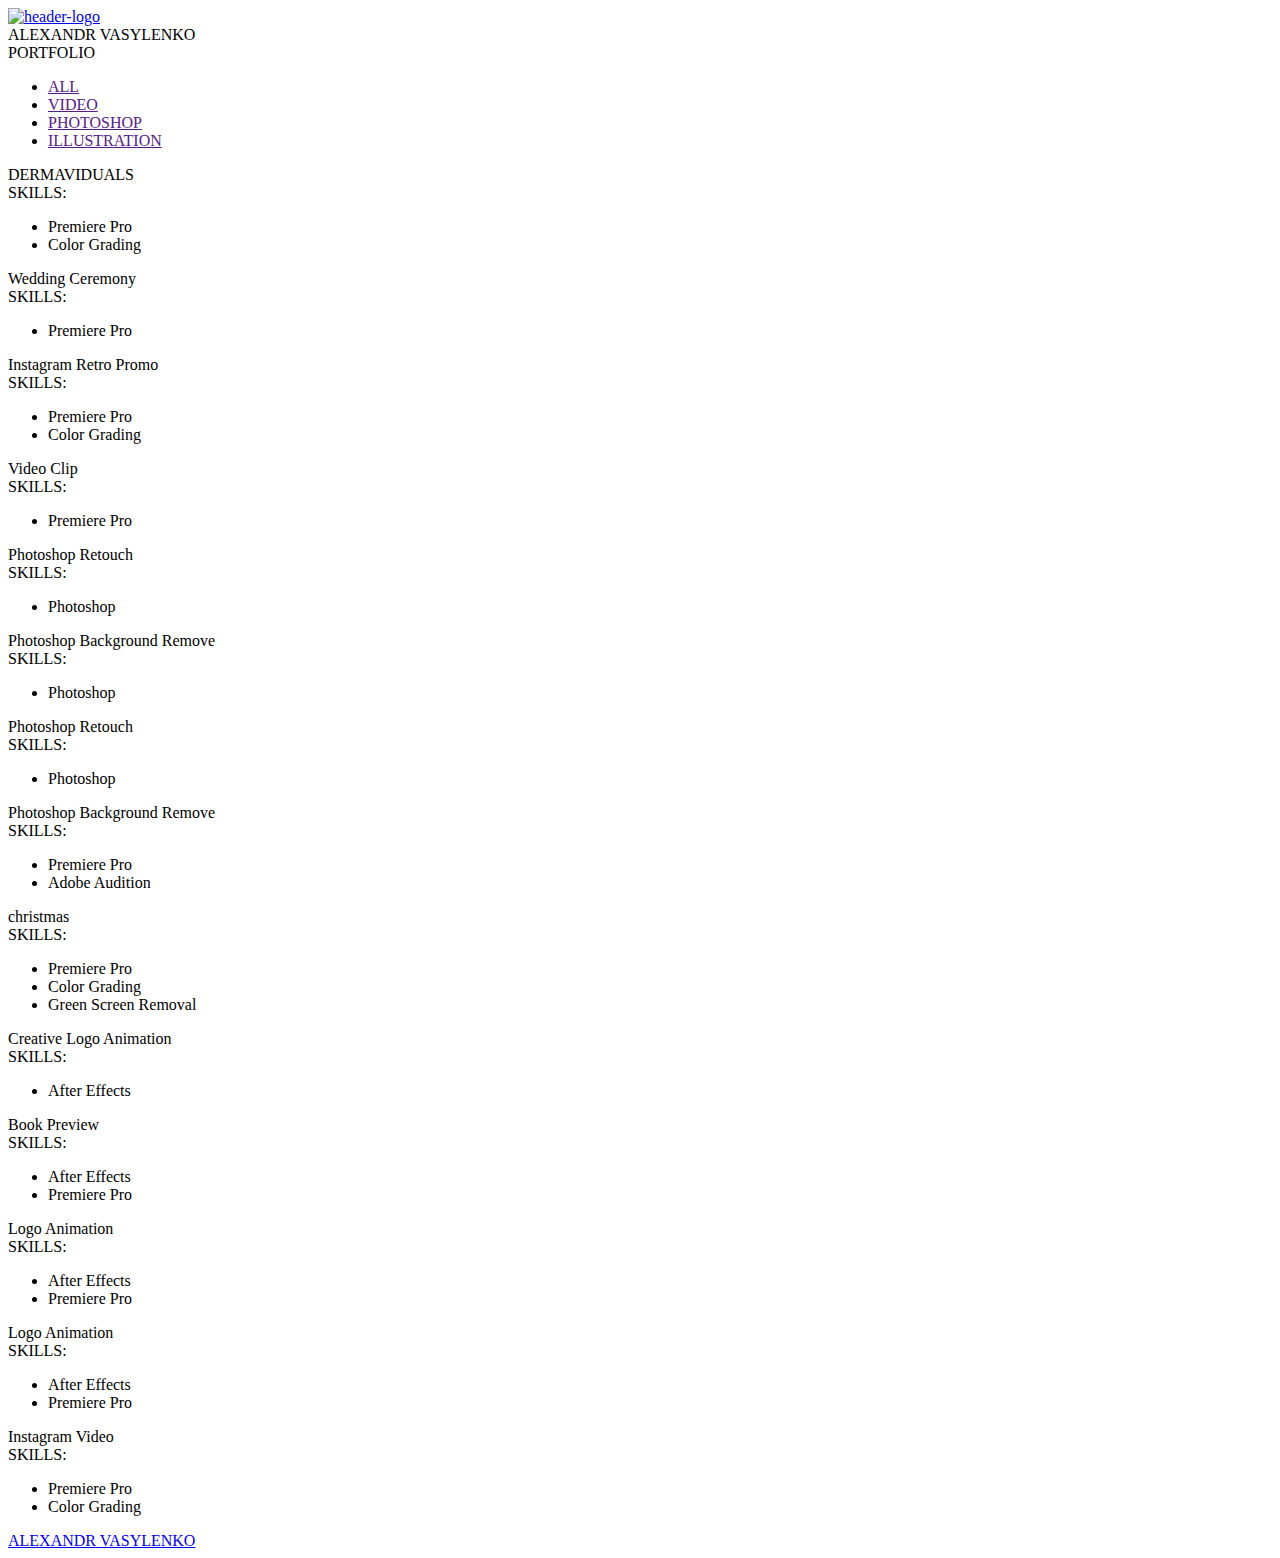
==== portfolio.html @ a07723d3 "Finish portfolio" ====
<!doctype html>
<html lang="en">
<head>
  <meta charset="UTF-8">
  <meta name="viewport"
    content="width=device-width, user-scalable=no, initial-scale=1.0, maximum-scale=1.0, minimum-scale=1.0">
  <meta http-equiv="X-UA-Compatible" content="ie=edge">

  <link rel="shortcut icon" href="/portfolio/favicon.ico" type="image/x-icon">
  <!-- Fonts -->
  <link rel="preconnect" href="https://fonts.googleapis.com">
  <!-- <link rel="preconnect" href="https://fonts.gstatic.com" crossorigin> -->
  <link href="https://fonts.googleapis.com/css2?family=Raleway:wght@200;400;600;700&display=swap" rel="stylesheet">
  <!--  -->

  <!-- Font Awesome -->
  <link rel="stylesheet" href="https://use.fontawesome.com/releases/v5.15.4/css/all.css" integrity="sha384-DyZ88mC6Up2uqS4h/KRgHuoeGwBcD4Ng9SiP4dIRy0EXTlnuz47vAwmeGwVChigm" crossorigin="anonymous">
  <!--  -->

  <!-- CSS -->
  <!-- <link rel="stylesheet" href="assets/css/bootstrap.min.css"> -->
  <!--  -->

  <!-- Styles -->
  <link rel="stylesheet" href="/portfolio/assets/css/style.css" type="text/css">
  <link rel="stylesheet" href="/portfolio/styles/style.min.css" type="text/css">
  <!--  -->

  <!-- Script -->
  <script type="text/javascript" src="/portfolio/assets/js/jquery-3.6.0.min.js"></script>
  <script type="text/javascript" src="/portfolio/assets/js/lightzoom.js"></script>
  <script type="text/javascript">jQuery('.lightzoom').lightzoom({speed: 400, viewTitle: true});</script>
  <script type="text/javascript" src="/portfolio/assets/js/functions.js" async></script>
  <!--  -->
  <link rel="shortcut icon" href="/portfolio/favicon.ico" type="image/x-icon">
  <title>Alex Vasylenko | Portfolio</title>
</head>
<body id="portfoliopage">
  <header id="home" class="header">
    <div id="overlay"></div>

    <div class="video-background">
      <div class="video-foreground" style="position: fixed;">
        <iframe id="yt_player_iframe" src="https://www.youtube.com/embed/ugQuUigKSwg?start=5&end=60&controls=0&showinfo=0&rel=0&autoplay=1&loop=1&mute=1&playlist=ugQuUigKSwg&modestbranding=1" title="YouTube video player" frameborder="0" scrolling="no" allow="accelerometer; autoplay; clipboard-write; encrypted-media; gyroscope; picture-in-picture" allowfullscreen></iframe>
        <!-- <iframe src="https://www.youtube.com/watch?v=ugQuUigKSwg" title="YouTube video player" frameborder="0" allow="accelerometer; autoplay; clipboard-write; encrypted-media; gyroscope; picture-in-picture" allowfullscreen></iframe> -->
      </div>
    </div>

    <div class="header__content">
      <div class="container">
        <div class="header__content-inner">
          <a class="logo-link" href="/"><img class="logo" src="/portfolio/assets/images/logo-white.png" alt="header-logo"></a>
          <div class="title">
            <span>ALEXANDR VASYLENKO</span>
          </div>
          <div class="sub-title">PORTFOLIO</div>
        </div>
      </div>
    </div>
  </header>
  
  <div id="content">
    <section id="portfolio" class="portfolio">
      <!-- <div class="container"> -->
        <div class="menu">
          <ul class="menu__list">
            <li class="menu__list-item pad">
              <a href="" class="menu__link menu__link--active"><span>ALL</span></a>
            </li>
            <li class="menu__list-item pad">
              <a href="" class="menu__link">VIDEO</a>
            </li>
            <li class="menu__list-item pad">
              <a href="" class="menu__link">PHOTOSHOP</a>
            </li>
            <li class="menu__list-item pad">
              <a href="" class="menu__link">ILLUSTRATION</a>
            </li>
          </ul>
        </div>
      
        <div class="portfolio__items">
          <div class="row">
            <div class="col-4 portfolio__item">
              <div class="overlay">
                <div class="overlay__icons">
                  <a class="overlay__icons-link" href="https://youtu.be/ZMEm9ED51pM" target="_blank"><i class="fas fa-link"></i></a>
                  <a class="overlay__icons-link lightzoom" href="/portfolio/assets/images/portfolio/screenshots/dermaviduals.png"><i class="fas fa-expand"></i></a>
                </div>
                <div class="overlay__text">
                  <div class="overlay__title">DERMAVIDUALS</div>
                  <div class="overlay__skill">
                    <div class="overlay__skill-title">SKILLS:</div>
                    <div class="overlay__skill-lists">
                      <ul class="overlay__skill-list">
                        <li class="overlay__skill-item">Premiere Pro</li>
                        <li class="overlay__skill-item">Color Grading</li>
                       </ul>
                    </div>
                  </div>
                </div>
              </div>
              <div class="portfolio__item-img portfolio__item-1"></div>
              <div class="portfolio__item-title"></div>
              <div class="portfolio__item-desc"></div>
            </div>
            <div class="col-4 portfolio__item">
              <div class="overlay">
                <div class="overlay__icons">
                  <a class="overlay__icons-link" href="https://youtu.be/15vxEZLTHuY" target="_blank"><i class="fas fa-link"></i></a>
                  <a class="overlay__icons-link lightzoom" href="/portfolio/assets/images/portfolio/screenshots/wedding-ceremony.png"><i class="fas fa-expand"></i></a>
                </div>
                <div class="overlay__text">
                  <div class="overlay__title">Wedding Ceremony</div>
                  <div class="overlay__skill">
                    <div class="overlay__skill-title">SKILLS:</div>
                    <div class="overlay__skill-lists">
                      <ul class="overlay__skill-list">
                        <li class="overlay__skill-item">Premiere Pro</li>
                      </ul>
                    </div>
                  </div>
                </div>
              </div>
              <div class="portfolio__item-img portfolio__item-2"></div>
              <div class="portfolio__item-title"></div>
              <div class="portfolio__item-desc"></div>
            </div>
            <div class="col-4 portfolio__item">
              <div class="overlay">
                <div class="overlay__icons">
                  <a class="overlay__icons-link" href="https://youtube.com/shorts/yMUczRINJYo?feature=share" target="_blank"><i class="fas fa-link"></i></a>
                  <a class="overlay__icons-link lightzoom" href="/portfolio/assets/images/portfolio/screenshots/inst_retro_promo.png"><i class="fas fa-expand"></i></a>
                </div>
                <div class="overlay__text">
                  <div class="overlay__title">Instagram Retro Promo</div>
                  <div class="overlay__skill">
                    <div class="overlay__skill-title">SKILLS:</div>
                    <div class="overlay__skill-lists">
                      <ul class="overlay__skill-list">
                        <li class="overlay__skill-item">Premiere Pro</li>
                        <li class="overlay__skill-item">Color Grading</li>
                       </ul>
                    </div>
                  </div>
                </div>
              </div>
              <div class="portfolio__item-img portfolio__item-3"></div>
              <div class="portfolio__item-title"></div>
              <div class="portfolio__item-desc"></div>
            </div>
          </div>
          <div class="row">
            <div class="col-4 portfolio__item">
              <div class="overlay">
                <div class="overlay__icons">
                  <a class="overlay__icons-link" href="https://youtu.be/8874lwxf_Is" target="_blank"><i class="fas fa-link"></i></a>
                  <a class="overlay__icons-link lightzoom" href="/portfolio/assets/images/portfolio/screenshots/video-clip-1.png"><i class="fas fa-expand"></i></a>
                </div>
                <div class="overlay__text">
                  <div class="overlay__title">Video Clip</div>
                  <div class="overlay__skill">
                    <div class="overlay__skill-title">SKILLS:</div>
                    <div class="overlay__skill-lists">
                      <ul class="overlay__skill-list">
                        <li class="overlay__skill-item">Premiere Pro</li>
                      </ul>
                    </div>
                  </div>
                </div>
              </div>
              <div class="portfolio__item-img portfolio__item-4"></div>
              <div class="portfolio__item-title"></div>
              <div class="portfolio__item-desc"></div>
            </div>
            <div class="col-4 portfolio__item">
              <div class="overlay">
                <div class="overlay__icons">
                  <a class="overlay__icons-link lightzoom" href="/portfolio/assets/images/portfolio/photos/ps-retouch-1.png"><i class="fas fa-expand"></i></a>
                </div>
                <div class="overlay__text">
                  <div class="overlay__title">Photoshop Retouch</div>
                  <div class="overlay__skill">
                    <div class="overlay__skill-title">SKILLS:</div>
                    <div class="overlay__skill-lists">
                      <ul class="overlay__skill-list">
                        <li class="overlay__skill-item photoshop">Photoshop</li>
                      </ul>
                    </div>
                  </div>
                </div>
              </div>
              <div class="portfolio__item-img portfolio__item-5"></div>
              <div class="portfolio__item-title"></div>
              <div class="portfolio__item-desc"></div>
            </div>
            <div class="col-4 portfolio__item">
              <div class="overlay">
                <div class="overlay__icons">
                  <a class="overlay__icons-link lightzoom" href="/portfolio/assets/images/portfolio/photos/ps-bg-remove-white.png"><i class="fas fa-expand"></i></a>
                </div>
                <div class="overlay__text">
                  <div class="overlay__title">Photoshop Background Remove</div>
                  <div class="overlay__skill">
                    <div class="overlay__skill-title">SKILLS:</div>
                    <div class="overlay__skill-lists">
                      <ul class="overlay__skill-list">
                        <li class="overlay__skill-item">Photoshop</li>
                      </ul>
                    </div>
                  </div>
                </div>
              </div>
              <div class="portfolio__item-img portfolio__item-6"></div>
              <div class="portfolio__item-title"></div>
              <div class="portfolio__item-desc"></div>
            </div>
            <div class="col-4 portfolio__item">
              <div class="overlay">
                <div class="overlay__icons">
                  <a class="overlay__icons-link lightzoom" href="/portfolio/assets/images/portfolio/photos/ps-retouch-2.png"><i class="fas fa-expand"></i></a>
                </div>
                <div class="overlay__text">
                  <div class="overlay__title">Photoshop Retouch</div>
                  <div class="overlay__skill">
                    <div class="overlay__skill-title">SKILLS:</div>
                    <div class="overlay__skill-lists">
                      <ul class="overlay__skill-list">
                        <li class="overlay__skill-item">Photoshop</li>
                      </ul>
                    </div>
                  </div>
                </div>
              </div>
              <div class="portfolio__item-img portfolio__item-7"></div>
              <div class="portfolio__item-title"></div>
              <div class="portfolio__item-desc"></div>
            </div>
            <div class="col-4 portfolio__item">
              <div class="overlay">
                <div class="overlay__icons">
                  <a class="overlay__icons-link" href="https://youtu.be/3uTbpJ82upU" target="_blank"><i class="fas fa-link"></i></a>
                  <a class="overlay__icons-link lightzoom" href="/portfolio/assets/images/portfolio/screenshots/test_explainer_video_voiceover.png"><i class="fas fa-expand"></i></a>
                </div>
                <div class="overlay__text">
                  <div class="overlay__title">Photoshop Background Remove</div>
                  <div class="overlay__skill">
                    <div class="overlay__skill-title">SKILLS:</div>
                    <div class="overlay__skill-lists">
                      <ul class="overlay__skill-list">
                        <li class="overlay__skill-item">Premiere Pro</li>
                        <li class="overlay__skill-item">Adobe Audition</li>
                      </ul>
                    </div>
                  </div>
                </div>
              </div>
              <div class="portfolio__item-img portfolio__item-8"></div>
              <div class="portfolio__item-title"></div>
              <div class="portfolio__item-desc"></div>
            </div>
            <div class="col-4 portfolio__item">
              <div class="overlay">
                <div class="overlay__icons">
                  <a class="overlay__icons-link" href="https://youtu.be/Sd26-TMJctI" target="_blank"><i class="fas fa-link"></i></a>
                  <a class="overlay__icons-link lightzoom" href="/portfolio/assets/images/portfolio/screenshots/christmas.png"><i class="fas fa-expand"></i></a>
                </div>
                <div class="overlay__text">
                  <div class="overlay__title">christmas</div>
                  <div class="overlay__skill">
                    <div class="overlay__skill-title">SKILLS:</div>
                    <div class="overlay__skill-lists">
                      <ul class="overlay__skill-list">
                        <li class="overlay__skill-item">Premiere Pro</li>
                        <li class="overlay__skill-item">Color Grading</li>
                        <li class="overlay__skill-item">Green Screen Removal</li>
                      </ul>
                    </div>
                  </div>
                </div>
              </div>
              <div class="portfolio__item-img portfolio__item-9"></div>
              <div class="portfolio__item-title"></div>
              <div class="portfolio__item-desc"></div>
            </div>
            <div class="col-4 portfolio__item">
              <div class="overlay">
                <div class="overlay__icons">
                  <a class="overlay__icons-link" href="https://youtu.be/XbrwrWvuV_o" target="_blank"><i class="fas fa-link"></i></a>
                  <a class="overlay__icons-link lightzoom" href="/portfolio/assets/images/portfolio/screenshots/creative_logo_animation.png"><i class="fas fa-expand"></i></a>
                </div>
                <div class="overlay__text">
                  <div class="overlay__title">Creative Logo Animation</div>
                  <div class="overlay__skill">
                    <div class="overlay__skill-title">SKILLS:</div>
                    <div class="overlay__skill-lists">
                      <ul class="overlay__skill-list">
                        <li class="overlay__skill-item">After Effects</li>
                      </ul>
                    </div>
                  </div>
                </div>
              </div>
              <div class="portfolio__item-img portfolio__item-10"></div>
              <div class="portfolio__item-title"></div>
              <div class="portfolio__item-desc"></div>
            </div>
            <div class="col-4 portfolio__item">
              <div class="overlay">
                <div class="overlay__icons">
                  <a class="overlay__icons-link" href="https://youtu.be/kZzDmT96uek" target="_blank"><i class="fas fa-link"></i></a>
                  <a class="overlay__icons-link lightzoom" href="/portfolio/assets/images/portfolio/screenshots/book_preview.png"><i class="fas fa-expand"></i></a>
                </div>
                <div class="overlay__text">
                  <div class="overlay__title">Book Preview</div>
                  <div class="overlay__skill">
                    <div class="overlay__skill-title">SKILLS:</div>
                    <div class="overlay__skill-lists">
                      <ul class="overlay__skill-list">
                        <li class="overlay__skill-item">After Effects</li>
                        <li class="overlay__skill-item">Premiere Pro</li>
                      </ul>
                    </div>
                  </div>
                </div>
              </div>
              <div class="portfolio__item-img portfolio__item-11"></div>
              <div class="portfolio__item-title"></div>
              <div class="portfolio__item-desc"></div>
            </div>
            <div class="col-4 portfolio__item">
              <div class="overlay">
                <div class="overlay__icons">
                  <a class="overlay__icons-link" href="https://youtu.be/Z5bqvYmvt1o" target="_blank"><i class="fas fa-link"></i></a>
                  <a class="overlay__icons-link lightzoom" href="/portfolio/assets/images/portfolio/screenshots/yetta-1.png"><i class="fas fa-expand"></i></a>
                </div>
                <div class="overlay__text">
                  <div class="overlay__title">Logo Animation</div>
                  <div class="overlay__skill">
                    <div class="overlay__skill-title">SKILLS:</div>
                    <div class="overlay__skill-lists">
                      <ul class="overlay__skill-list">
                        <li class="overlay__skill-item">After Effects</li>
                        <li class="overlay__skill-item">Premiere Pro</li>
                      </ul>
                    </div>
                  </div>
                </div>
              </div>
              <div class="portfolio__item-img portfolio__item-12"></div>
              <div class="portfolio__item-title"></div>
              <div class="portfolio__item-desc"></div>
            </div>
            <div class="col-4 portfolio__item">
              <div class="overlay">
                <div class="overlay__icons">
                  <a class="overlay__icons-link" href="https://youtu.be/z5TS0UQO3TE" target="_blank"><i class="fas fa-link"></i></a>
                  <a class="overlay__icons-link lightzoom" href="/portfolio/assets/images/portfolio/screenshots/yetta-2.png"><i class="fas fa-expand"></i></a>
                </div>
                <div class="overlay__text">
                  <div class="overlay__title">Logo Animation</div>
                  <div class="overlay__skill">
                    <div class="overlay__skill-title">SKILLS:</div>
                    <div class="overlay__skill-lists">
                      <ul class="overlay__skill-list">
                        <li class="overlay__skill-item">After Effects</li>
                        <li class="overlay__skill-item">Premiere Pro</li>
                      </ul>
                    </div>
                  </div>
                </div>
              </div>
              <div class="portfolio__item-img portfolio__item-13"></div>
              <div class="portfolio__item-title"></div>
              <div class="portfolio__item-desc"></div>
            </div>
            <div class="col-4 portfolio__item">
              <div class="overlay">
                <div class="overlay__icons">
                  <a class="overlay__icons-link" href="https://youtu.be/eT5Ee8ed9jI" target="_blank"><i class="fas fa-link"></i></a>
                  <a class="overlay__icons-link lightzoom" href="/portfolio/assets/images/portfolio/screenshots/instagram_video_1.png"><i class="fas fa-expand"></i></a>
                </div>
                <div class="overlay__text">
                  <div class="overlay__title">Instagram Video</div>
                  <div class="overlay__skill">
                    <div class="overlay__skill-title">SKILLS:</div>
                    <div class="overlay__skill-lists">
                      <ul class="overlay__skill-list">
                        <li class="overlay__skill-item">Premiere Pro</li>
                        <li class="overlay__skill-item">Color Grading</li>
                      </ul>
                    </div>
                  </div>
                </div>
              </div>
              <div class="portfolio__item-img portfolio__item-14"></div>
              <div class="portfolio__item-title"></div>
              <div class="portfolio__item-desc"></div>
            </div>
          </div>
        </div>
      </div>
    </section>
  </div>
  
  <!-- <div class="line"></div> -->

  <footer id="contact" class="footer">
    <div class="footer-section">
      <div class="container">
        <div class="footer-wrapper">
          <div class="footer__title"><a href="#home">ALEXANDR VASYLENKO</a></div>
          <div class="footer__socials">
            <a href="https://www.youtube.com/watch?v=kZzDmT96uek&list=PLQsCbaeYlivxe1vZ52b4h73RuVxspUTUY" class="icon" target="_blank"><i class="fab fa-youtube"></i></a>
            <a href="#" class="icon"><i class="fab fa-instagram"></i></a>
          </div>
        </div>
      </div>
    </div>
  </footer>

</body>
</html>
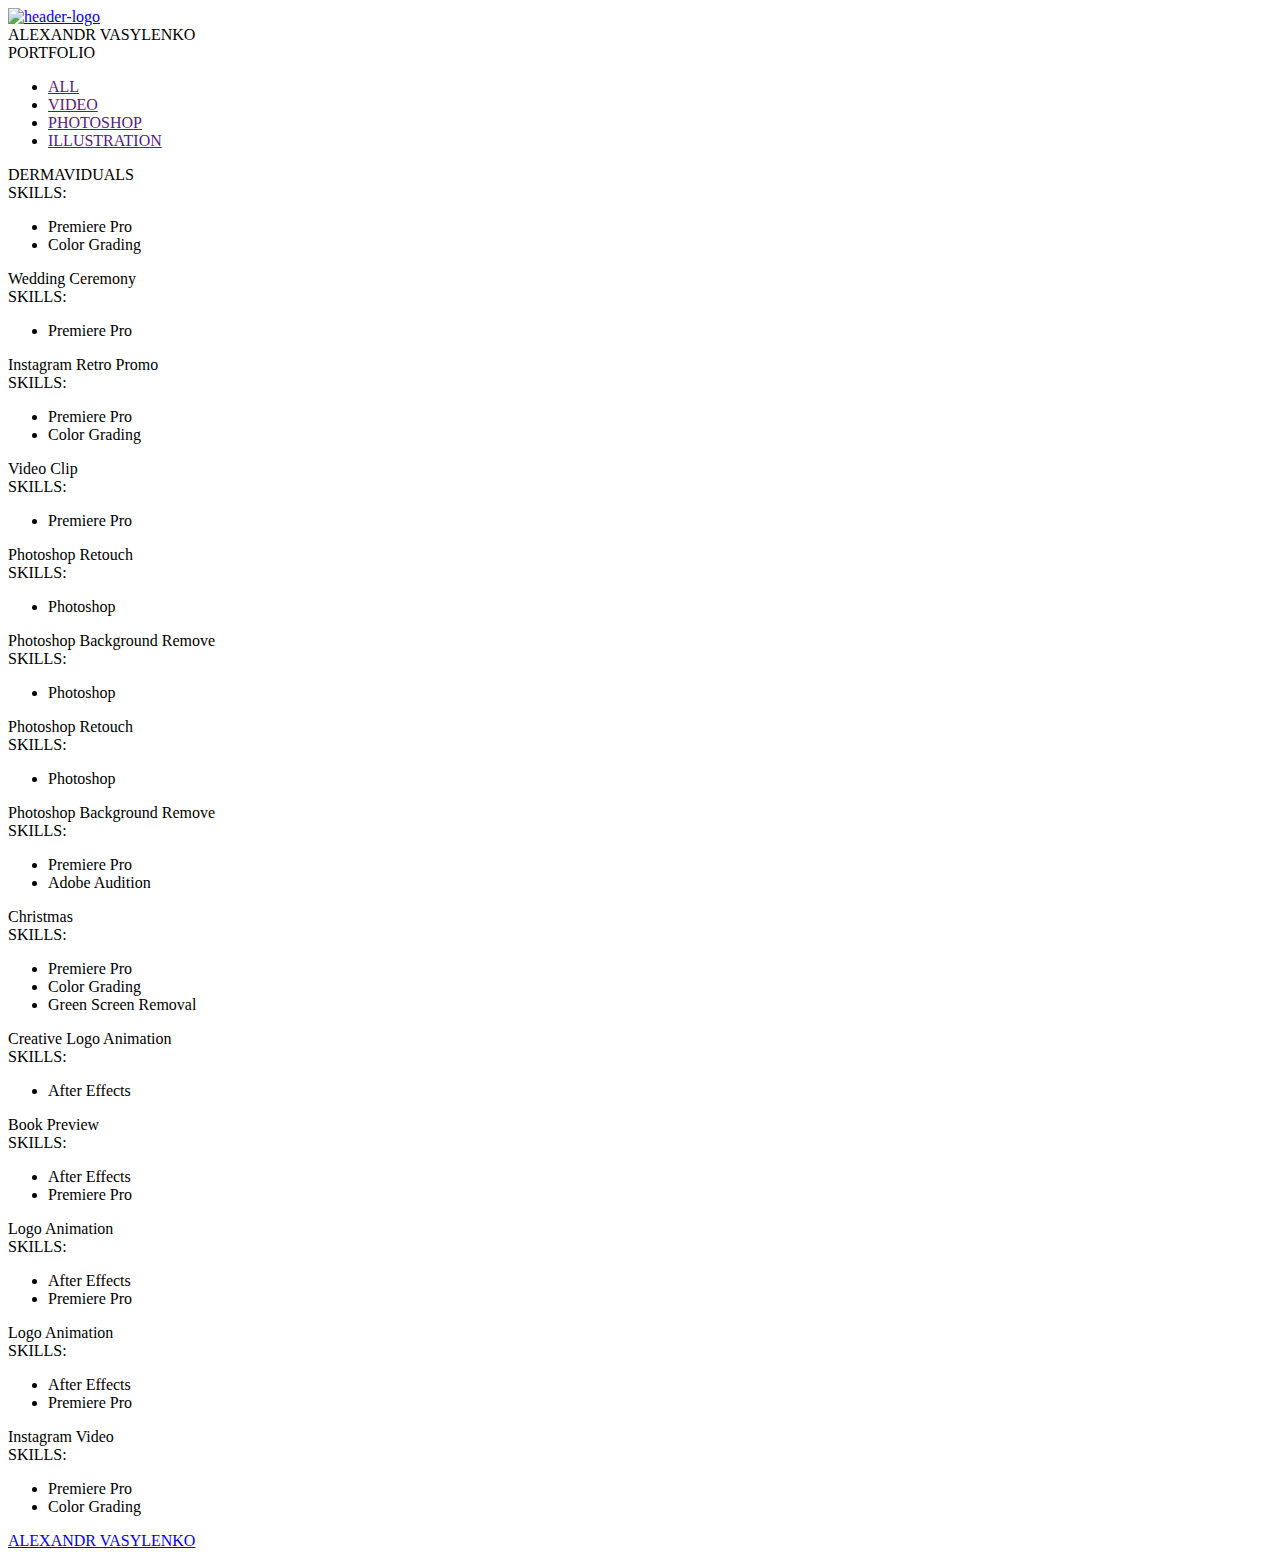
==== commit e68f6b28: "Styled mobile design" ====
--- a/portfolio.html
+++ b/portfolio.html
@@ -6,7 +6,7 @@
     content="width=device-width, user-scalable=no, initial-scale=1.0, maximum-scale=1.0, minimum-scale=1.0">
   <meta http-equiv="X-UA-Compatible" content="ie=edge">
 
-  <link rel="shortcut icon" href="/portfolio/favicon.ico" type="image/x-icon">
+  <link rel="shortcut icon" href="/favicon.ico" type="image/x-icon">
   <!-- Fonts -->
   <link rel="preconnect" href="https://fonts.googleapis.com">
   <!-- <link rel="preconnect" href="https://fonts.gstatic.com" crossorigin> -->
@@ -41,15 +41,18 @@
 
     <div class="video-background">
       <div class="video-foreground" style="position: fixed;">
-        <iframe id="yt_player_iframe" src="https://www.youtube.com/embed/ugQuUigKSwg?start=5&end=60&controls=0&showinfo=0&rel=0&autoplay=1&loop=1&mute=1&playlist=ugQuUigKSwg&modestbranding=1" title="YouTube video player" frameborder="0" scrolling="no" allow="accelerometer; autoplay; clipboard-write; encrypted-media; gyroscope; picture-in-picture" allowfullscreen></iframe>
-        <!-- <iframe src="https://www.youtube.com/watch?v=ugQuUigKSwg" title="YouTube video player" frameborder="0" allow="accelerometer; autoplay; clipboard-write; encrypted-media; gyroscope; picture-in-picture" allowfullscreen></iframe> -->
-      </div>
+        <!-- <iframe id="yt_player_iframe" src="https://www.youtube.com/embed/ugQuUigKSwg?start=5&end=60&controls=0&showinfo=0&rel=0&autoplay=1&loop=1&mute=1&playlist=ugQuUigKSwg&modestbranding=1" title="YouTube video player" frameborder="0" scrolling="no" allow="accelerometer; autoplay; clipboard-write; encrypted-media; gyroscope; picture-in-picture" allowfullscreen></iframe> -->
+        <video class="player" autoplay loop muted>
+          <source src="assets/videos/demo_reel.mp4" 
+            type="video/mp4"> 
+        </video>
+        </div>
     </div>
 
     <div class="header__content">
       <div class="container">
         <div class="header__content-inner">
-          <a class="logo-link" href="/"><img class="logo" src="/portfolio/assets/images/logo-white.png" alt="header-logo"></a>
+          <a class="logo-link" href="/portfolio"><img class="logo" src="/portfolio/assets/images/logo-white.png" alt="header-logo"></a>
           <div class="title">
             <span>ALEXANDR VASYLENKO</span>
           </div>
@@ -81,7 +84,7 @@
       
         <div class="portfolio__items">
           <div class="row">
-            <div class="col-4 portfolio__item">
+            <div class="col-sm-12 col-sm-6 col-md-6 col-lg-4 portfolio__item">
               <div class="overlay">
                 <div class="overlay__icons">
                   <a class="overlay__icons-link" href="https://youtu.be/ZMEm9ED51pM" target="_blank"><i class="fas fa-link"></i></a>
@@ -104,7 +107,7 @@
               <div class="portfolio__item-title"></div>
               <div class="portfolio__item-desc"></div>
             </div>
-            <div class="col-4 portfolio__item">
+            <div class="col-sm-12 col-sm-6 col-md-6 col-lg-4 portfolio__item">
               <div class="overlay">
                 <div class="overlay__icons">
                   <a class="overlay__icons-link" href="https://youtu.be/15vxEZLTHuY" target="_blank"><i class="fas fa-link"></i></a>
@@ -126,7 +129,7 @@
               <div class="portfolio__item-title"></div>
               <div class="portfolio__item-desc"></div>
             </div>
-            <div class="col-4 portfolio__item">
+            <div class="col-sm-12 col-sm-6 col-md-6 col-lg-4 portfolio__item">
               <div class="overlay">
                 <div class="overlay__icons">
                   <a class="overlay__icons-link" href="https://youtube.com/shorts/yMUczRINJYo?feature=share" target="_blank"><i class="fas fa-link"></i></a>
@@ -149,9 +152,7 @@
               <div class="portfolio__item-title"></div>
               <div class="portfolio__item-desc"></div>
             </div>
-          </div>
-          <div class="row">
-            <div class="col-4 portfolio__item">
+            <div class="col-sm-12 col-sm-6 col-md-6 col-lg-4 portfolio__item">
               <div class="overlay">
                 <div class="overlay__icons">
                   <a class="overlay__icons-link" href="https://youtu.be/8874lwxf_Is" target="_blank"><i class="fas fa-link"></i></a>
@@ -173,7 +174,7 @@
               <div class="portfolio__item-title"></div>
               <div class="portfolio__item-desc"></div>
             </div>
-            <div class="col-4 portfolio__item">
+            <div class="col-sm-12 col-sm-6 col-md-6 col-lg-4 portfolio__item">
               <div class="overlay">
                 <div class="overlay__icons">
                   <a class="overlay__icons-link lightzoom" href="/portfolio/assets/images/portfolio/photos/ps-retouch-1.png"><i class="fas fa-expand"></i></a>
@@ -194,7 +195,7 @@
               <div class="portfolio__item-title"></div>
               <div class="portfolio__item-desc"></div>
             </div>
-            <div class="col-4 portfolio__item">
+            <div class="col-sm-12 col-sm-6 col-md-6 col-lg-4 portfolio__item">
               <div class="overlay">
                 <div class="overlay__icons">
                   <a class="overlay__icons-link lightzoom" href="/portfolio/assets/images/portfolio/photos/ps-bg-remove-white.png"><i class="fas fa-expand"></i></a>
@@ -215,7 +216,7 @@
               <div class="portfolio__item-title"></div>
               <div class="portfolio__item-desc"></div>
             </div>
-            <div class="col-4 portfolio__item">
+            <div class="col-sm-12 col-sm-6 col-md-6 col-lg-4 portfolio__item">
               <div class="overlay">
                 <div class="overlay__icons">
                   <a class="overlay__icons-link lightzoom" href="/portfolio/assets/images/portfolio/photos/ps-retouch-2.png"><i class="fas fa-expand"></i></a>
@@ -236,7 +237,7 @@
               <div class="portfolio__item-title"></div>
               <div class="portfolio__item-desc"></div>
             </div>
-            <div class="col-4 portfolio__item">
+            <div class="col-sm-12 col-sm-6 col-md-6 col-lg-4 portfolio__item">
               <div class="overlay">
                 <div class="overlay__icons">
                   <a class="overlay__icons-link" href="https://youtu.be/3uTbpJ82upU" target="_blank"><i class="fas fa-link"></i></a>
@@ -259,14 +260,14 @@
               <div class="portfolio__item-title"></div>
               <div class="portfolio__item-desc"></div>
             </div>
-            <div class="col-4 portfolio__item">
+            <div class="col-sm-12 col-sm-6 col-md-6 col-lg-4 portfolio__item">
               <div class="overlay">
                 <div class="overlay__icons">
                   <a class="overlay__icons-link" href="https://youtu.be/Sd26-TMJctI" target="_blank"><i class="fas fa-link"></i></a>
                   <a class="overlay__icons-link lightzoom" href="/portfolio/assets/images/portfolio/screenshots/christmas.png"><i class="fas fa-expand"></i></a>
                 </div>
                 <div class="overlay__text">
-                  <div class="overlay__title">christmas</div>
+                  <div class="overlay__title">Christmas</div>
                   <div class="overlay__skill">
                     <div class="overlay__skill-title">SKILLS:</div>
                     <div class="overlay__skill-lists">
@@ -283,7 +284,7 @@
               <div class="portfolio__item-title"></div>
               <div class="portfolio__item-desc"></div>
             </div>
-            <div class="col-4 portfolio__item">
+            <div class="col-sm-12 col-sm-6 col-md-6 col-lg-4 portfolio__item">
               <div class="overlay">
                 <div class="overlay__icons">
                   <a class="overlay__icons-link" href="https://youtu.be/XbrwrWvuV_o" target="_blank"><i class="fas fa-link"></i></a>
@@ -305,7 +306,7 @@
               <div class="portfolio__item-title"></div>
               <div class="portfolio__item-desc"></div>
             </div>
-            <div class="col-4 portfolio__item">
+            <div class="col-sm-12 col-sm-6 col-md-6 col-lg-4 portfolio__item">
               <div class="overlay">
                 <div class="overlay__icons">
                   <a class="overlay__icons-link" href="https://youtu.be/kZzDmT96uek" target="_blank"><i class="fas fa-link"></i></a>
@@ -328,7 +329,7 @@
               <div class="portfolio__item-title"></div>
               <div class="portfolio__item-desc"></div>
             </div>
-            <div class="col-4 portfolio__item">
+            <div class="col-sm-12 col-sm-6 col-md-6 col-lg-4 portfolio__item">
               <div class="overlay">
                 <div class="overlay__icons">
                   <a class="overlay__icons-link" href="https://youtu.be/Z5bqvYmvt1o" target="_blank"><i class="fas fa-link"></i></a>
@@ -351,7 +352,7 @@
               <div class="portfolio__item-title"></div>
               <div class="portfolio__item-desc"></div>
             </div>
-            <div class="col-4 portfolio__item">
+            <div class="col-sm-12 col-sm-6 col-md-6 col-lg-4 portfolio__item">
               <div class="overlay">
                 <div class="overlay__icons">
                   <a class="overlay__icons-link" href="https://youtu.be/z5TS0UQO3TE" target="_blank"><i class="fas fa-link"></i></a>
@@ -374,7 +375,7 @@
               <div class="portfolio__item-title"></div>
               <div class="portfolio__item-desc"></div>
             </div>
-            <div class="col-4 portfolio__item">
+            <div class="col-sm-12 col-sm-6 col-md-6 col-lg-4 portfolio__item">
               <div class="overlay">
                 <div class="overlay__icons">
                   <a class="overlay__icons-link" href="https://youtu.be/eT5Ee8ed9jI" target="_blank"><i class="fas fa-link"></i></a>
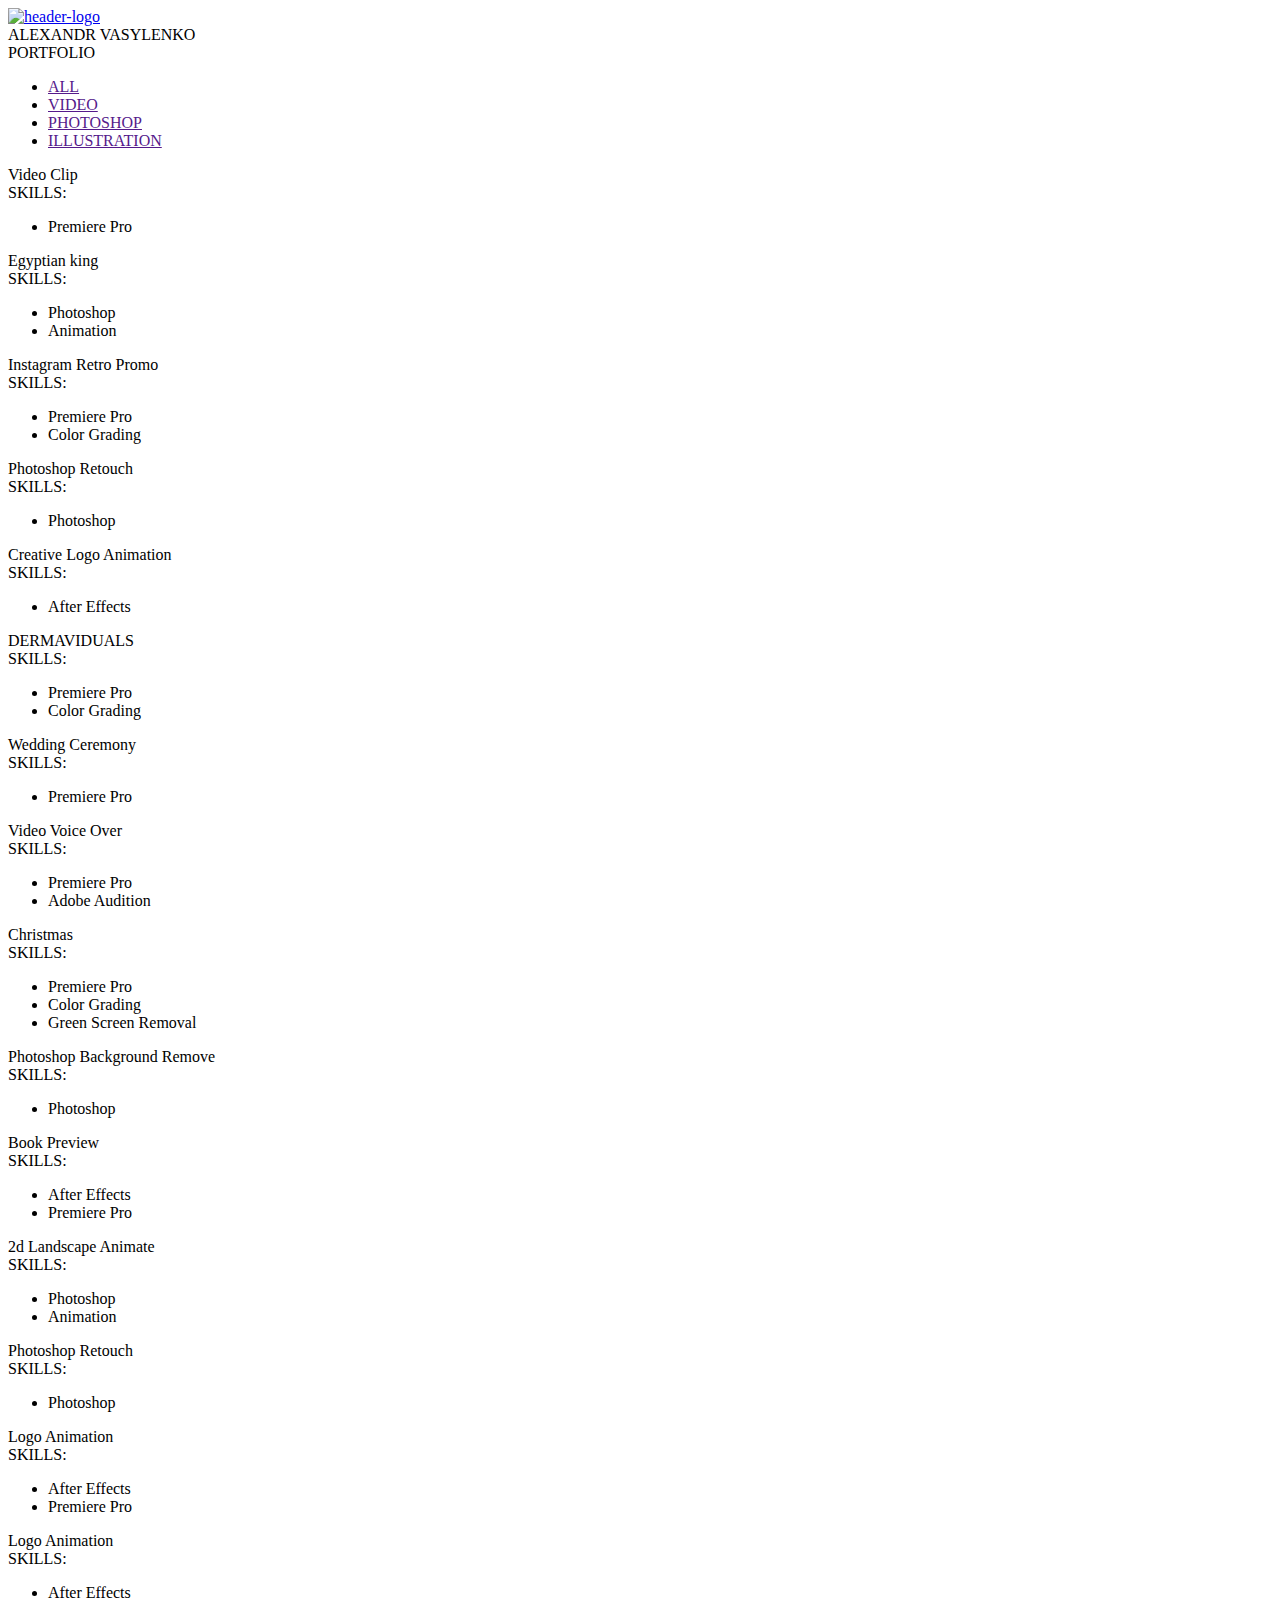
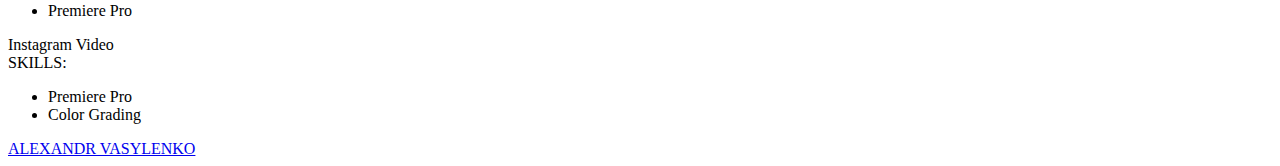
==== commit cf61a285: "Styled tab and tab-flip design; Remove menu item Contact and instagram icon; Add new portfolio items" ====
--- a/portfolio.html
+++ b/portfolio.html
@@ -6,7 +6,6 @@
     content="width=device-width, user-scalable=no, initial-scale=1.0, maximum-scale=1.0, minimum-scale=1.0">
   <meta http-equiv="X-UA-Compatible" content="ie=edge">
 
-  <link rel="shortcut icon" href="/favicon.ico" type="image/x-icon">
   <!-- Fonts -->
   <link rel="preconnect" href="https://fonts.googleapis.com">
   <!-- <link rel="preconnect" href="https://fonts.gstatic.com" crossorigin> -->
@@ -29,7 +28,6 @@
   <!-- Script -->
   <script type="text/javascript" src="/portfolio/assets/js/jquery-3.6.0.min.js"></script>
   <script type="text/javascript" src="/portfolio/assets/js/lightzoom.js"></script>
-  <script type="text/javascript">jQuery('.lightzoom').lightzoom({speed: 400, viewTitle: true});</script>
   <script type="text/javascript" src="/portfolio/assets/js/functions.js" async></script>
   <!--  -->
   <link rel="shortcut icon" href="/portfolio/favicon.ico" type="image/x-icon">
@@ -43,7 +41,7 @@
       <div class="video-foreground" style="position: fixed;">
         <!-- <iframe id="yt_player_iframe" src="https://www.youtube.com/embed/ugQuUigKSwg?start=5&end=60&controls=0&showinfo=0&rel=0&autoplay=1&loop=1&mute=1&playlist=ugQuUigKSwg&modestbranding=1" title="YouTube video player" frameborder="0" scrolling="no" allow="accelerometer; autoplay; clipboard-write; encrypted-media; gyroscope; picture-in-picture" allowfullscreen></iframe> -->
         <video class="player" autoplay loop muted>
-          <source src="assets/videos/demo_reel.mp4" 
+          <source src="assets/videos/demo_reel.webm" 
             type="video/mp4"> 
         </video>
         </div>
@@ -84,14 +82,59 @@
       
         <div class="portfolio__items">
           <div class="row">
-            <div class="col-sm-12 col-sm-6 col-md-6 col-lg-4 portfolio__item">
-              <div class="overlay">
-                <div class="overlay__icons">
-                  <a class="overlay__icons-link" href="https://youtu.be/ZMEm9ED51pM" target="_blank"><i class="fas fa-link"></i></a>
-                  <a class="overlay__icons-link lightzoom" href="/portfolio/assets/images/portfolio/screenshots/dermaviduals.png"><i class="fas fa-expand"></i></a>
-                </div>
-                <div class="overlay__text">
-                  <div class="overlay__title">DERMAVIDUALS</div>
+            <div class="col-xs-12 col-sm-6 col-md-4 col-lg-4 col-xl-3 col-xxl-2 portfolio__item">
+              <div class="overlay">
+                <div class="overlay__icons">
+                  <a class="overlay__icons-link" href="https://youtu.be/8874lwxf_Is" target="_blank"><i class="fas fa-link"></i></a>
+                  <a class="overlay__icons-link lightzoom" href="/portfolio/assets/images/portfolio/screenshots/video-clip-1.webp"><i class="fas fa-expand"></i></a>
+                </div>
+                <div class="overlay__text">
+                  <div class="overlay__title">Video Clip</div>
+                  <div class="overlay__skill">
+                    <div class="overlay__skill-title">SKILLS:</div>
+                    <div class="overlay__skill-lists">
+                      <ul class="overlay__skill-list">
+                        <li class="overlay__skill-item">Premiere Pro</li>
+                      </ul>
+                    </div>
+                  </div>
+                </div>
+              </div>
+              <div class="portfolio__item-img portfolio__item-1"></div>
+              <div class="portfolio__item-title"></div>
+              <div class="portfolio__item-desc"></div>
+            </div>
+            <div class="col-xs-12 col-sm-6 col-md-4 col-lg-4 col-xl-3 col-xxl-2 portfolio__item">
+              <div class="overlay">
+                <div class="overlay__icons">
+                  <!-- <a class="overlay__icons-link" href="https://youtu.be/15vxEZLTHuY" target="_blank"><i class="fas fa-link"></i></a> -->
+                  <a class="overlay__icons-link lightzoom" href="/portfolio/assets/images/portfolio/gif/egypt_warrior.gif"><i class="fas fa-expand"></i></a>
+                </div>
+                <div class="overlay__text">
+                  <div class="overlay__title">Egyptian king</div>
+                  <div class="overlay__skill">
+                    <div class="overlay__skill-title">SKILLS:</div>
+                    <div class="overlay__skill-lists">
+                      <ul class="overlay__skill-list">
+                        <li class="overlay__skill-item">Photoshop</li>
+                        <li class="overlay__skill-item">Animation</li>
+                      </ul>
+                    </div>
+                  </div>
+                </div>
+              </div>
+              <div class="portfolio__item-img portfolio__item-2"></div>
+              <div class="portfolio__item-title"></div>
+              <div class="portfolio__item-desc"></div>
+            </div>
+            <div class="col-xs-12 col-sm-6 col-md-4 col-lg-4 col-xl-3 col-xxl-2 portfolio__item">
+              <div class="overlay">
+                <div class="overlay__icons">
+                  <a class="overlay__icons-link" href="https://youtube.com/shorts/yMUczRINJYo?feature=share" target="_blank"><i class="fas fa-link"></i></a>
+                  <a class="overlay__icons-link lightzoom" href="/portfolio/assets/images/portfolio/screenshots/inst_retro_promo.webp"><i class="fas fa-expand"></i></a>
+                </div>
+                <div class="overlay__text">
+                  <div class="overlay__title">Instagram Retro Promo</div>
                   <div class="overlay__skill">
                     <div class="overlay__skill-title">SKILLS:</div>
                     <div class="overlay__skill-lists">
@@ -103,15 +146,82 @@
                   </div>
                 </div>
               </div>
-              <div class="portfolio__item-img portfolio__item-1"></div>
-              <div class="portfolio__item-title"></div>
-              <div class="portfolio__item-desc"></div>
-            </div>
-            <div class="col-sm-12 col-sm-6 col-md-6 col-lg-4 portfolio__item">
+              <div class="portfolio__item-img portfolio__item-3"></div>
+              <div class="portfolio__item-title"></div>
+              <div class="portfolio__item-desc"></div>
+            </div>
+            <div class="col-xs-12 col-sm-6 col-md-4 col-lg-4 col-xl-3 col-xxl-2 portfolio__item">
+              <div class="overlay">
+                <div class="overlay__icons">
+                  <!-- <a class="overlay__icons-link" href="https://youtu.be/8874lwxf_Is" target="_blank"><i class="fas fa-link"></i></a> -->
+                  <a class="overlay__icons-link lightzoom" href="/portfolio/assets/images/portfolio/photos/ps-retouch-1.webp"><i class="fas fa-expand"></i></a>
+                </div>
+                <div class="overlay__text">
+                  <div class="overlay__title">Photoshop Retouch</div>
+                  <div class="overlay__skill">
+                    <div class="overlay__skill-title">SKILLS:</div>
+                    <div class="overlay__skill-lists">
+                      <ul class="overlay__skill-list">
+                        <li class="overlay__skill-item photoshop">Photoshop</li>
+                      </ul>
+                    </div>
+                  </div>
+                </div>
+              </div>
+              <div class="portfolio__item-img portfolio__item-4"></div>
+              <div class="portfolio__item-title"></div>
+              <div class="portfolio__item-desc"></div>
+            </div>
+            <div class="col-xs-12 col-sm-6 col-md-4 col-lg-4 col-xl-3 col-xxl-2 portfolio__item">
+              <div class="overlay">
+                <div class="overlay__icons">
+                  <a class="overlay__icons-link" href="https://youtu.be/XbrwrWvuV_o" target="_blank"><i class="fas fa-link"></i></a>
+                  <a class="overlay__icons-link lightzoom" href="/portfolio/assets/images/portfolio/screenshots/creative_logo_animation.webp"><i class="fas fa-expand"></i></a>
+                </div>
+                <div class="overlay__text">
+                  <div class="overlay__title">Creative Logo Animation</div>
+                  <div class="overlay__skill">
+                    <div class="overlay__skill-title">SKILLS:</div>
+                    <div class="overlay__skill-lists">
+                      <ul class="overlay__skill-list">
+                        <li class="overlay__skill-item">After Effects</li>
+                      </ul>
+                    </div>
+                  </div>
+                </div>
+              </div>
+              <div class="portfolio__item-img portfolio__item-5"></div>
+              <div class="portfolio__item-title"></div>
+              <div class="portfolio__item-desc"></div>
+            </div>
+            <div class="col-xs-12 col-sm-6 col-md-4 col-lg-4 col-xl-3 col-xxl-2 portfolio__item">
+              <div class="overlay">
+                <div class="overlay__icons">
+                  <a class="overlay__icons-link" href="https://youtu.be/ZMEm9ED51pM" target="_blank"><i class="fas fa-link"></i></a>
+                  <a class="overlay__icons-link lightzoom" href="/portfolio/assets/images/portfolio/screenshots/dermaviduals.webp"><i class="fas fa-expand"></i></a>
+                </div>
+                <div class="overlay__text">
+                  <div class="overlay__title">DERMAVIDUALS</div>
+                  <div class="overlay__skill">
+                    <div class="overlay__skill-title">SKILLS:</div>
+                    <div class="overlay__skill-lists">
+                      <ul class="overlay__skill-list">
+                        <li class="overlay__skill-item">Premiere Pro</li>
+                        <li class="overlay__skill-item">Color Grading</li>
+                      </ul>
+                    </div>
+                  </div>
+                </div>
+              </div>
+              <div class="portfolio__item-img portfolio__item-6"></div>
+              <div class="portfolio__item-title"></div>
+              <div class="portfolio__item-desc"></div>
+            </div>
+            <div class="col-xs-12 col-sm-6 col-md-4 col-lg-4 col-xl-3 col-xxl-2 portfolio__item">
               <div class="overlay">
                 <div class="overlay__icons">
                   <a class="overlay__icons-link" href="https://youtu.be/15vxEZLTHuY" target="_blank"><i class="fas fa-link"></i></a>
-                  <a class="overlay__icons-link lightzoom" href="/portfolio/assets/images/portfolio/screenshots/wedding-ceremony.png"><i class="fas fa-expand"></i></a>
+                  <a class="overlay__icons-link lightzoom" href="/portfolio/assets/images/portfolio/screenshots/wedding-ceremony.webp"><i class="fas fa-expand"></i></a>
                 </div>
                 <div class="overlay__text">
                   <div class="overlay__title">Wedding Ceremony</div>
@@ -125,126 +235,18 @@
                   </div>
                 </div>
               </div>
-              <div class="portfolio__item-img portfolio__item-2"></div>
-              <div class="portfolio__item-title"></div>
-              <div class="portfolio__item-desc"></div>
-            </div>
-            <div class="col-sm-12 col-sm-6 col-md-6 col-lg-4 portfolio__item">
-              <div class="overlay">
-                <div class="overlay__icons">
-                  <a class="overlay__icons-link" href="https://youtube.com/shorts/yMUczRINJYo?feature=share" target="_blank"><i class="fas fa-link"></i></a>
-                  <a class="overlay__icons-link lightzoom" href="/portfolio/assets/images/portfolio/screenshots/inst_retro_promo.png"><i class="fas fa-expand"></i></a>
-                </div>
-                <div class="overlay__text">
-                  <div class="overlay__title">Instagram Retro Promo</div>
-                  <div class="overlay__skill">
-                    <div class="overlay__skill-title">SKILLS:</div>
-                    <div class="overlay__skill-lists">
-                      <ul class="overlay__skill-list">
-                        <li class="overlay__skill-item">Premiere Pro</li>
-                        <li class="overlay__skill-item">Color Grading</li>
-                       </ul>
-                    </div>
-                  </div>
-                </div>
-              </div>
-              <div class="portfolio__item-img portfolio__item-3"></div>
-              <div class="portfolio__item-title"></div>
-              <div class="portfolio__item-desc"></div>
-            </div>
-            <div class="col-sm-12 col-sm-6 col-md-6 col-lg-4 portfolio__item">
-              <div class="overlay">
-                <div class="overlay__icons">
-                  <a class="overlay__icons-link" href="https://youtu.be/8874lwxf_Is" target="_blank"><i class="fas fa-link"></i></a>
-                  <a class="overlay__icons-link lightzoom" href="/portfolio/assets/images/portfolio/screenshots/video-clip-1.png"><i class="fas fa-expand"></i></a>
-                </div>
-                <div class="overlay__text">
-                  <div class="overlay__title">Video Clip</div>
-                  <div class="overlay__skill">
-                    <div class="overlay__skill-title">SKILLS:</div>
-                    <div class="overlay__skill-lists">
-                      <ul class="overlay__skill-list">
-                        <li class="overlay__skill-item">Premiere Pro</li>
-                      </ul>
-                    </div>
-                  </div>
-                </div>
-              </div>
-              <div class="portfolio__item-img portfolio__item-4"></div>
-              <div class="portfolio__item-title"></div>
-              <div class="portfolio__item-desc"></div>
-            </div>
-            <div class="col-sm-12 col-sm-6 col-md-6 col-lg-4 portfolio__item">
-              <div class="overlay">
-                <div class="overlay__icons">
-                  <a class="overlay__icons-link lightzoom" href="/portfolio/assets/images/portfolio/photos/ps-retouch-1.png"><i class="fas fa-expand"></i></a>
-                </div>
-                <div class="overlay__text">
-                  <div class="overlay__title">Photoshop Retouch</div>
-                  <div class="overlay__skill">
-                    <div class="overlay__skill-title">SKILLS:</div>
-                    <div class="overlay__skill-lists">
-                      <ul class="overlay__skill-list">
-                        <li class="overlay__skill-item photoshop">Photoshop</li>
-                      </ul>
-                    </div>
-                  </div>
-                </div>
-              </div>
-              <div class="portfolio__item-img portfolio__item-5"></div>
-              <div class="portfolio__item-title"></div>
-              <div class="portfolio__item-desc"></div>
-            </div>
-            <div class="col-sm-12 col-sm-6 col-md-6 col-lg-4 portfolio__item">
-              <div class="overlay">
-                <div class="overlay__icons">
-                  <a class="overlay__icons-link lightzoom" href="/portfolio/assets/images/portfolio/photos/ps-bg-remove-white.png"><i class="fas fa-expand"></i></a>
-                </div>
-                <div class="overlay__text">
-                  <div class="overlay__title">Photoshop Background Remove</div>
-                  <div class="overlay__skill">
-                    <div class="overlay__skill-title">SKILLS:</div>
-                    <div class="overlay__skill-lists">
-                      <ul class="overlay__skill-list">
-                        <li class="overlay__skill-item">Photoshop</li>
-                      </ul>
-                    </div>
-                  </div>
-                </div>
-              </div>
-              <div class="portfolio__item-img portfolio__item-6"></div>
-              <div class="portfolio__item-title"></div>
-              <div class="portfolio__item-desc"></div>
-            </div>
-            <div class="col-sm-12 col-sm-6 col-md-6 col-lg-4 portfolio__item">
-              <div class="overlay">
-                <div class="overlay__icons">
-                  <a class="overlay__icons-link lightzoom" href="/portfolio/assets/images/portfolio/photos/ps-retouch-2.png"><i class="fas fa-expand"></i></a>
-                </div>
-                <div class="overlay__text">
-                  <div class="overlay__title">Photoshop Retouch</div>
-                  <div class="overlay__skill">
-                    <div class="overlay__skill-title">SKILLS:</div>
-                    <div class="overlay__skill-lists">
-                      <ul class="overlay__skill-list">
-                        <li class="overlay__skill-item">Photoshop</li>
-                      </ul>
-                    </div>
-                  </div>
-                </div>
-              </div>
               <div class="portfolio__item-img portfolio__item-7"></div>
               <div class="portfolio__item-title"></div>
               <div class="portfolio__item-desc"></div>
             </div>
-            <div class="col-sm-12 col-sm-6 col-md-6 col-lg-4 portfolio__item">
+            <div class="col-xs-12 col-sm-6 col-md-4 col-lg-4 col-xl-3 col-xxl-2 portfolio__item">
               <div class="overlay">
                 <div class="overlay__icons">
                   <a class="overlay__icons-link" href="https://youtu.be/3uTbpJ82upU" target="_blank"><i class="fas fa-link"></i></a>
-                  <a class="overlay__icons-link lightzoom" href="/portfolio/assets/images/portfolio/screenshots/test_explainer_video_voiceover.png"><i class="fas fa-expand"></i></a>
-                </div>
-                <div class="overlay__text">
-                  <div class="overlay__title">Photoshop Background Remove</div>
+                  <a class="overlay__icons-link lightzoom" href="/portfolio/assets/images/portfolio/screenshots/test_explainer_video_voiceover.webp"><i class="fas fa-expand"></i></a>
+                </div>
+                <div class="overlay__text">
+                  <div class="overlay__title">Video Voice Over</div>
                   <div class="overlay__skill">
                     <div class="overlay__skill-title">SKILLS:</div>
                     <div class="overlay__skill-lists">
@@ -260,11 +262,11 @@
               <div class="portfolio__item-title"></div>
               <div class="portfolio__item-desc"></div>
             </div>
-            <div class="col-sm-12 col-sm-6 col-md-6 col-lg-4 portfolio__item">
+            <div class="col-xs-12 col-sm-6 col-md-4 col-lg-4 col-xl-3 col-xxl-2 portfolio__item">
               <div class="overlay">
                 <div class="overlay__icons">
                   <a class="overlay__icons-link" href="https://youtu.be/Sd26-TMJctI" target="_blank"><i class="fas fa-link"></i></a>
-                  <a class="overlay__icons-link lightzoom" href="/portfolio/assets/images/portfolio/screenshots/christmas.png"><i class="fas fa-expand"></i></a>
+                  <a class="overlay__icons-link lightzoom" href="/portfolio/assets/images/portfolio/screenshots/christmas.webp"><i class="fas fa-expand"></i></a>
                 </div>
                 <div class="overlay__text">
                   <div class="overlay__title">Christmas</div>
@@ -284,36 +286,102 @@
               <div class="portfolio__item-title"></div>
               <div class="portfolio__item-desc"></div>
             </div>
-            <div class="col-sm-12 col-sm-6 col-md-6 col-lg-4 portfolio__item">
-              <div class="overlay">
-                <div class="overlay__icons">
-                  <a class="overlay__icons-link" href="https://youtu.be/XbrwrWvuV_o" target="_blank"><i class="fas fa-link"></i></a>
-                  <a class="overlay__icons-link lightzoom" href="/portfolio/assets/images/portfolio/screenshots/creative_logo_animation.png"><i class="fas fa-expand"></i></a>
-                </div>
-                <div class="overlay__text">
-                  <div class="overlay__title">Creative Logo Animation</div>
+            <div class="col-xs-12 col-sm-6 col-md-4 col-lg-4 col-xl-3 col-xxl-2 portfolio__item">
+              <div class="overlay">
+                <div class="overlay__icons">
+                  <a class="overlay__icons-link lightzoom" href="/portfolio/assets/images/portfolio/photos/ps-bg-remove-white.webp"><i class="fas fa-expand"></i></a>
+                </div>
+                <div class="overlay__text">
+                  <div class="overlay__title">Photoshop Background Remove</div>
+                  <div class="overlay__skill">
+                    <div class="overlay__skill-title">SKILLS:</div>
+                    <div class="overlay__skill-lists">
+                      <ul class="overlay__skill-list">
+                        <li class="overlay__skill-item">Photoshop</li>
+                      </ul>
+                    </div>
+                  </div>
+                </div>
+              </div>
+              <div class="portfolio__item-img portfolio__item-10"></div>
+              <div class="portfolio__item-title"></div>
+              <div class="portfolio__item-desc"></div>
+            </div>
+            <div class="col-xs-12 col-sm-6 col-md-4 col-lg-4 col-xl-3 col-xxl-2 portfolio__item">
+              <div class="overlay">
+                <div class="overlay__icons">
+                  <a class="overlay__icons-link" href="https://youtu.be/kZzDmT96uek" target="_blank"><i class="fas fa-link"></i></a>
+                  <a class="overlay__icons-link lightzoom" href="/portfolio/assets/images/portfolio/screenshots/book_preview.webp"><i class="fas fa-expand"></i></a>
+                </div>
+                <div class="overlay__text">
+                  <div class="overlay__title">Book Preview</div>
                   <div class="overlay__skill">
                     <div class="overlay__skill-title">SKILLS:</div>
                     <div class="overlay__skill-lists">
                       <ul class="overlay__skill-list">
                         <li class="overlay__skill-item">After Effects</li>
-                      </ul>
-                    </div>
-                  </div>
-                </div>
-              </div>
-              <div class="portfolio__item-img portfolio__item-10"></div>
-              <div class="portfolio__item-title"></div>
-              <div class="portfolio__item-desc"></div>
-            </div>
-            <div class="col-sm-12 col-sm-6 col-md-6 col-lg-4 portfolio__item">
-              <div class="overlay">
-                <div class="overlay__icons">
-                  <a class="overlay__icons-link" href="https://youtu.be/kZzDmT96uek" target="_blank"><i class="fas fa-link"></i></a>
-                  <a class="overlay__icons-link lightzoom" href="/portfolio/assets/images/portfolio/screenshots/book_preview.png"><i class="fas fa-expand"></i></a>
-                </div>
-                <div class="overlay__text">
-                  <div class="overlay__title">Book Preview</div>
+                        <li class="overlay__skill-item">Premiere Pro</li>
+                      </ul>
+                    </div>
+                  </div>
+                </div>
+              </div>
+              <div class="portfolio__item-img portfolio__item-11"></div>
+              <div class="portfolio__item-title"></div>
+              <div class="portfolio__item-desc"></div>
+            </div>
+            <div class="col-xs-12 col-sm-6 col-md-4 col-lg-4 col-xl-3 col-xxl-2 portfolio__item">
+              <div class="overlay">
+                <div class="overlay__icons">
+                  <a class="overlay__icons-link lightzoom" href="/portfolio/assets/images/portfolio/gif/2d_landscape_animate.gif"><i class="fas fa-expand"></i></a>
+                </div>
+                <div class="overlay__text">
+                  <div class="overlay__title">2d Landscape Animate</div>
+                  <div class="overlay__skill">
+                    <div class="overlay__skill-title">SKILLS:</div>
+                    <div class="overlay__skill-lists">
+                      <ul class="overlay__skill-list">
+                        <li class="overlay__skill-item">Photoshop</li>
+                        <li class="overlay__skill-item">Animation</li>
+                      </ul>
+                    </div>
+                  </div>
+                </div>
+              </div>
+              <div class="portfolio__item-img portfolio__item-12"></div>
+              <div class="portfolio__item-title"></div>
+              <div class="portfolio__item-desc"></div>
+            </div>
+            <div class="col-xs-12 col-sm-6 col-md-4 col-lg-4 col-xl-3 col-xxl-2 portfolio__item">
+              <div class="overlay">
+                <div class="overlay__icons">
+                  <!-- <a class="overlay__icons-link" href="https://youtu.be/XbrwrWvuV_o" target="_blank"><i class="fas fa-link"></i></a> -->
+                  <a class="overlay__icons-link lightzoom" href="/portfolio/assets/images/portfolio/photos/ps-retouch-2.webp"><i class="fas fa-expand"></i></a>
+                </div>
+                <div class="overlay__text">
+                  <div class="overlay__title">Photoshop Retouch</div>
+                  <div class="overlay__skill">
+                    <div class="overlay__skill-title">SKILLS:</div>
+                    <div class="overlay__skill-lists">
+                      <ul class="overlay__skill-list">
+                        <li class="overlay__skill-item photoshop">Photoshop</li>
+                      </ul>
+                    </div>
+                  </div>
+                </div>
+              </div>
+              <div class="portfolio__item-img portfolio__item-13"></div>
+              <div class="portfolio__item-title"></div>
+              <div class="portfolio__item-desc"></div>
+            </div>
+            <div class="col-xs-12 col-sm-6 col-md-4 col-lg-4 col-xl-3 col-xxl-2 portfolio__item">
+              <div class="overlay">
+                <div class="overlay__icons">
+                  <a class="overlay__icons-link" href="https://youtu.be/z5TS0UQO3TE" target="_blank"><i class="fas fa-link"></i></a>
+                  <a class="overlay__icons-link lightzoom" href="/portfolio/assets/images/portfolio/screenshots/yetta-2.webp"><i class="fas fa-expand"></i></a>
+                </div>
+                <div class="overlay__text">
+                  <div class="overlay__title">Logo Animation</div>
                   <div class="overlay__skill">
                     <div class="overlay__skill-title">SKILLS:</div>
                     <div class="overlay__skill-lists">
@@ -323,17 +391,17 @@
                       </ul>
                     </div>
                   </div>
-                </div>
-              </div>
-              <div class="portfolio__item-img portfolio__item-11"></div>
-              <div class="portfolio__item-title"></div>
-              <div class="portfolio__item-desc"></div>
-            </div>
-            <div class="col-sm-12 col-sm-6 col-md-6 col-lg-4 portfolio__item">
+                </div>                
+              </div>
+              <div class="portfolio__item-img portfolio__item-14"></div>
+              <div class="portfolio__item-title"></div>
+              <div class="portfolio__item-desc"></div>
+            </div>
+            <div class="col-xs-12 col-sm-6 col-md-4 col-lg-4 col-xl-3 col-xxl-2 portfolio__item">
               <div class="overlay">
                 <div class="overlay__icons">
                   <a class="overlay__icons-link" href="https://youtu.be/Z5bqvYmvt1o" target="_blank"><i class="fas fa-link"></i></a>
-                  <a class="overlay__icons-link lightzoom" href="/portfolio/assets/images/portfolio/screenshots/yetta-1.png"><i class="fas fa-expand"></i></a>
+                  <a class="overlay__icons-link lightzoom" href="/portfolio/assets/images/portfolio/screenshots/yetta-1.webp"><i class="fas fa-expand"></i></a>
                 </div>
                 <div class="overlay__text">
                   <div class="overlay__title">Logo Animation</div>
@@ -348,38 +416,15 @@
                   </div>
                 </div>
               </div>
-              <div class="portfolio__item-img portfolio__item-12"></div>
-              <div class="portfolio__item-title"></div>
-              <div class="portfolio__item-desc"></div>
-            </div>
-            <div class="col-sm-12 col-sm-6 col-md-6 col-lg-4 portfolio__item">
-              <div class="overlay">
-                <div class="overlay__icons">
-                  <a class="overlay__icons-link" href="https://youtu.be/z5TS0UQO3TE" target="_blank"><i class="fas fa-link"></i></a>
-                  <a class="overlay__icons-link lightzoom" href="/portfolio/assets/images/portfolio/screenshots/yetta-2.png"><i class="fas fa-expand"></i></a>
-                </div>
-                <div class="overlay__text">
-                  <div class="overlay__title">Logo Animation</div>
-                  <div class="overlay__skill">
-                    <div class="overlay__skill-title">SKILLS:</div>
-                    <div class="overlay__skill-lists">
-                      <ul class="overlay__skill-list">
-                        <li class="overlay__skill-item">After Effects</li>
-                        <li class="overlay__skill-item">Premiere Pro</li>
-                      </ul>
-                    </div>
-                  </div>
-                </div>
-              </div>
-              <div class="portfolio__item-img portfolio__item-13"></div>
-              <div class="portfolio__item-title"></div>
-              <div class="portfolio__item-desc"></div>
-            </div>
-            <div class="col-sm-12 col-sm-6 col-md-6 col-lg-4 portfolio__item">
+              <div class="portfolio__item-img portfolio__item-15"></div>
+              <div class="portfolio__item-title"></div>
+              <div class="portfolio__item-desc"></div>
+            </div>
+            <div class="col-xs-12 col-sm-6 col-md-4 col-lg-4 col-xl-3 col-xxl-2 portfolio__item">
               <div class="overlay">
                 <div class="overlay__icons">
                   <a class="overlay__icons-link" href="https://youtu.be/eT5Ee8ed9jI" target="_blank"><i class="fas fa-link"></i></a>
-                  <a class="overlay__icons-link lightzoom" href="/portfolio/assets/images/portfolio/screenshots/instagram_video_1.png"><i class="fas fa-expand"></i></a>
+                  <a class="overlay__icons-link lightzoom" href="/portfolio/assets/images/portfolio/screenshots/instagram_video.webp"><i class="fas fa-expand"></i></a>
                 </div>
                 <div class="overlay__text">
                   <div class="overlay__title">Instagram Video</div>
@@ -394,7 +439,7 @@
                   </div>
                 </div>
               </div>
-              <div class="portfolio__item-img portfolio__item-14"></div>
+              <div class="portfolio__item-img portfolio__item-16"></div>
               <div class="portfolio__item-title"></div>
               <div class="portfolio__item-desc"></div>
             </div>
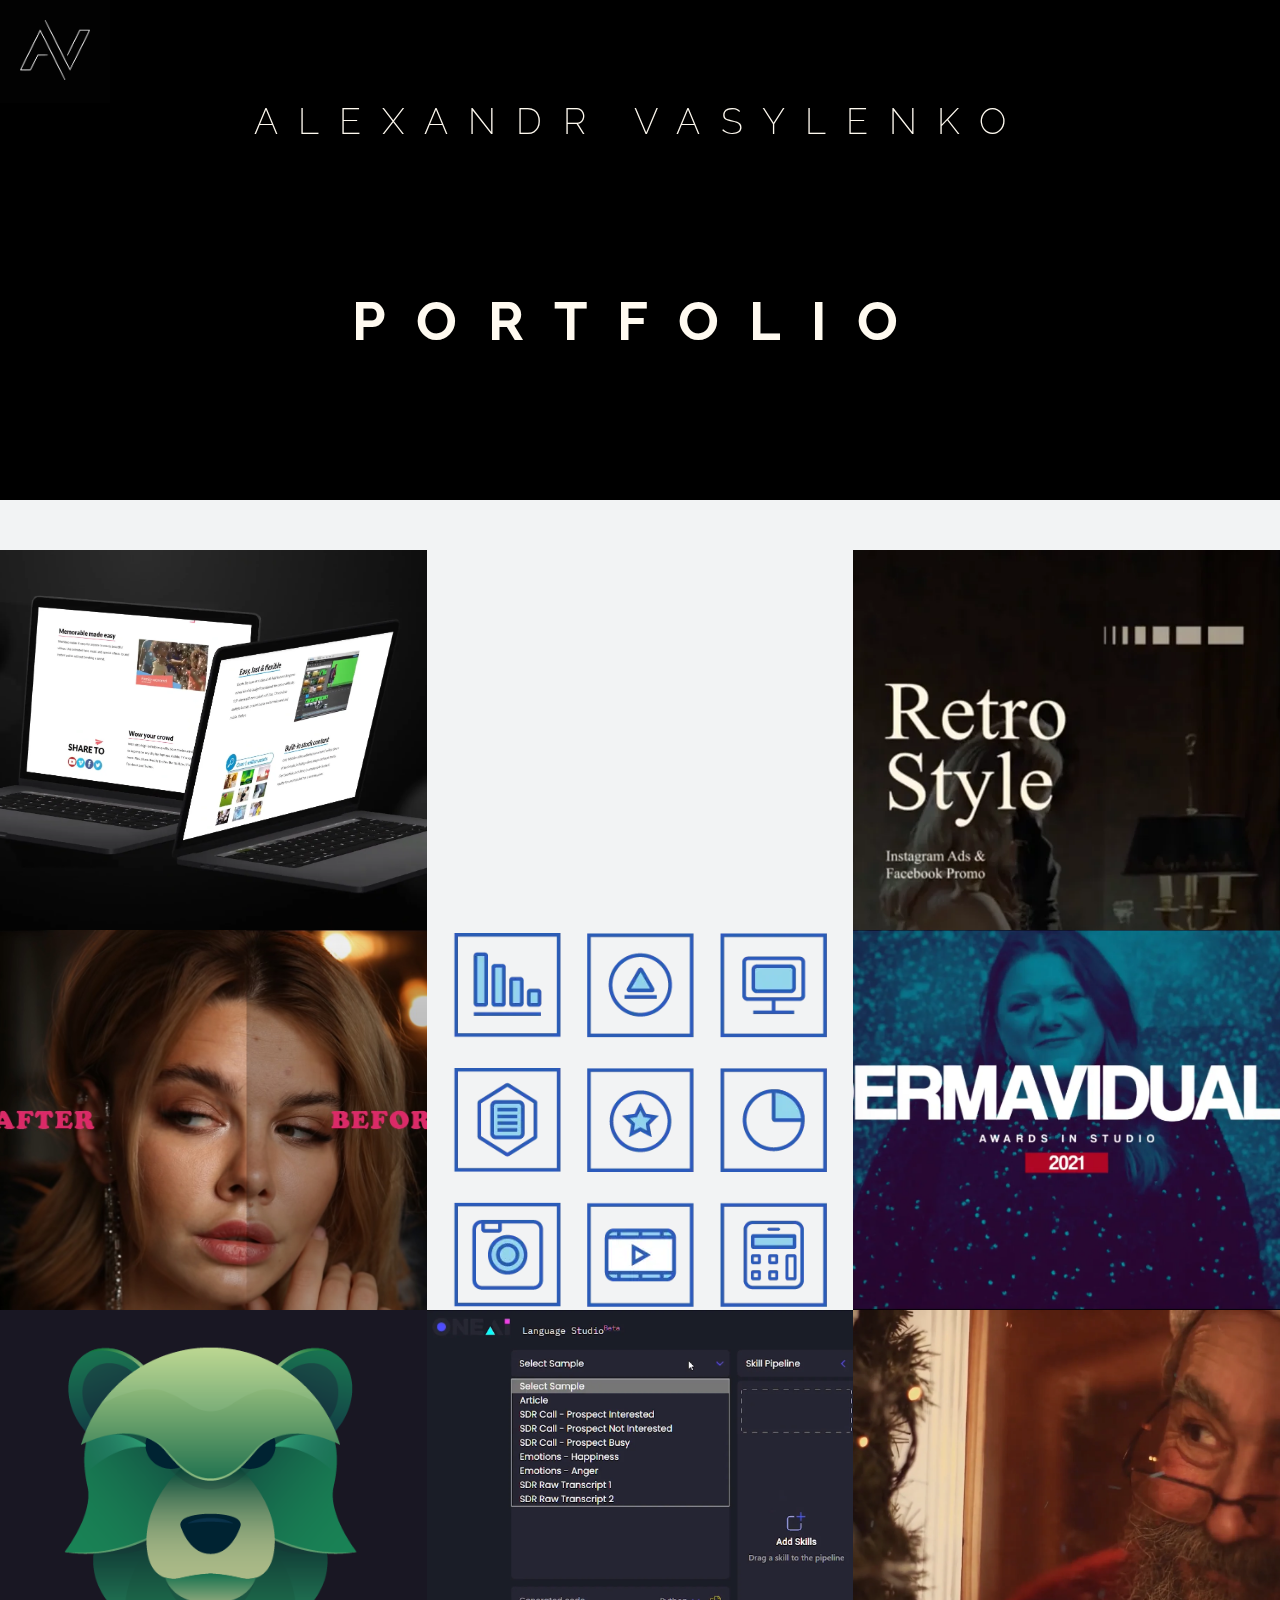
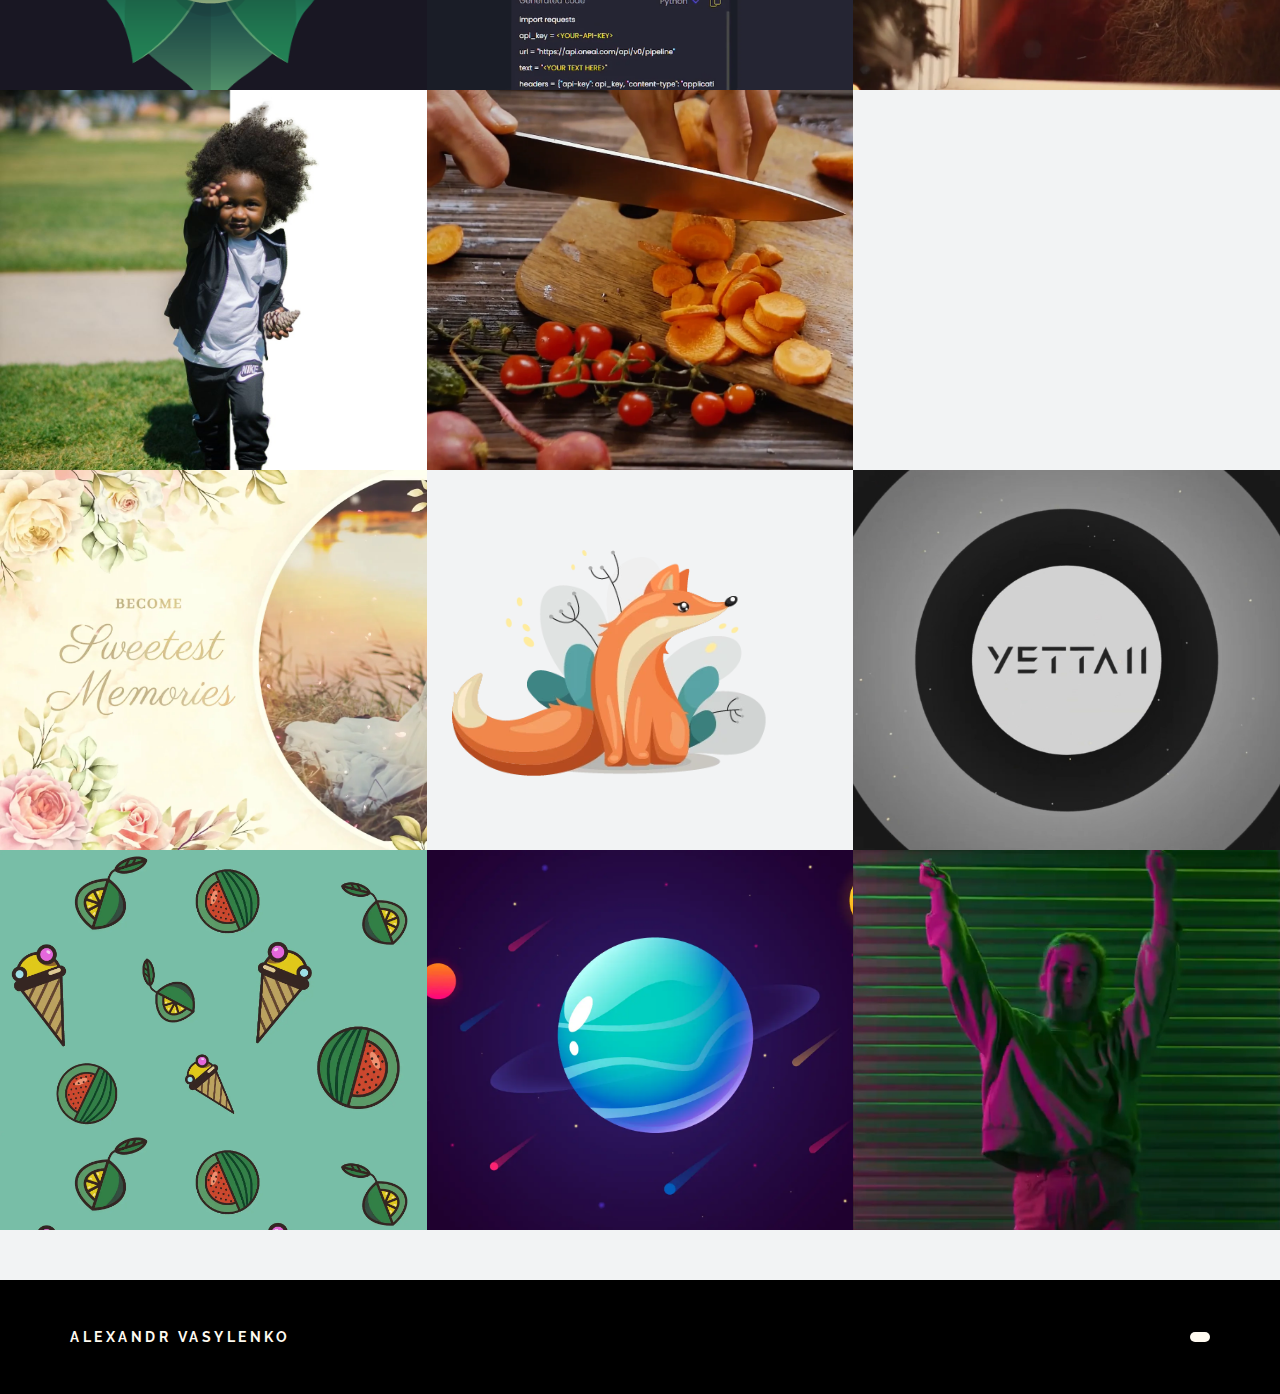
==== commit 6ee9574f: "Add new projects, remove sort menu, change skills percent value" ====
--- a/portfolio.html
+++ b/portfolio.html
@@ -21,16 +21,16 @@
   <!--  -->
 
   <!-- Styles -->
-  <link rel="stylesheet" href="/portfolio/assets/css/style.css" type="text/css">
-  <link rel="stylesheet" href="/portfolio/styles/style.min.css" type="text/css">
+  <link rel="stylesheet" href="/assets/css/style.css" type="text/css">
+  <link rel="stylesheet" href="/styles/style.min.css" type="text/css">
   <!--  -->
 
   <!-- Script -->
-  <script type="text/javascript" src="/portfolio/assets/js/jquery-3.6.0.min.js"></script>
-  <script type="text/javascript" src="/portfolio/assets/js/lightzoom.js"></script>
-  <script type="text/javascript" src="/portfolio/assets/js/functions.js" async></script>
+  <script type="text/javascript" src="/assets/js/jquery-3.6.0.min.js"></script>
+  <script type="text/javascript" src="/assets/js/lightzoom.js"></script>
+  <script type="text/javascript" src="/assets/js/functions.js" async></script>
   <!--  -->
-  <link rel="shortcut icon" href="/portfolio/favicon.ico" type="image/x-icon">
+  <link rel="shortcut icon" href="/favicon.ico" type="image/x-icon">
   <title>Alex Vasylenko | Portfolio</title>
 </head>
 <body id="portfoliopage">
@@ -50,7 +50,7 @@
     <div class="header__content">
       <div class="container">
         <div class="header__content-inner">
-          <a class="logo-link" href="/portfolio"><img class="logo" src="/portfolio/assets/images/logo-white.png" alt="header-logo"></a>
+          <a class="logo-link" href="/"><img class="logo" src="/assets/images/logo-white.png" alt="header-logo"></a>
           <div class="title">
             <span>ALEXANDR VASYLENKO</span>
           </div>
@@ -63,7 +63,7 @@
   <div id="content">
     <section id="portfolio" class="portfolio">
       <!-- <div class="container"> -->
-        <div class="menu">
+        <!-- <div class="menu">
           <ul class="menu__list">
             <li class="menu__list-item pad">
               <a href="" class="menu__link menu__link--active"><span>ALL</span></a>
@@ -78,7 +78,7 @@
               <a href="" class="menu__link">ILLUSTRATION</a>
             </li>
           </ul>
-        </div>
+        </div> -->
       
         <div class="portfolio__items">
           <div class="row">
@@ -86,7 +86,7 @@
               <div class="overlay">
                 <div class="overlay__icons">
                   <a class="overlay__icons-link" href="https://youtu.be/8874lwxf_Is" target="_blank"><i class="fas fa-link"></i></a>
-                  <a class="overlay__icons-link lightzoom" href="/portfolio/assets/images/portfolio/screenshots/video-clip-1.webp"><i class="fas fa-expand"></i></a>
+                  <a class="overlay__icons-link lightzoom" href="/assets/images/portfolio/screenshots/video-clip-1.webp"><i class="fas fa-expand"></i></a>
                 </div>
                 <div class="overlay__text">
                   <div class="overlay__title">Video Clip</div>
@@ -108,16 +108,16 @@
               <div class="overlay">
                 <div class="overlay__icons">
                   <!-- <a class="overlay__icons-link" href="https://youtu.be/15vxEZLTHuY" target="_blank"><i class="fas fa-link"></i></a> -->
-                  <a class="overlay__icons-link lightzoom" href="/portfolio/assets/images/portfolio/gif/egypt_warrior.gif"><i class="fas fa-expand"></i></a>
-                </div>
-                <div class="overlay__text">
-                  <div class="overlay__title">Egyptian king</div>
+                  <a class="overlay__icons-link lightzoom" href="/assets/images/portfolio/gif/egypt_warrior.gif"><i class="fas fa-expand"></i></a>
+                </div>
+                <div class="overlay__text">
+                  <div class="overlay__title">Egyptian King</div>
                   <div class="overlay__skill">
                     <div class="overlay__skill-title">SKILLS:</div>
                     <div class="overlay__skill-lists">
                       <ul class="overlay__skill-list">
                         <li class="overlay__skill-item">Photoshop</li>
-                        <li class="overlay__skill-item">Animation</li>
+                        <li class="overlay__skill-item">Photoshop animation</li>
                       </ul>
                     </div>
                   </div>
@@ -131,7 +131,7 @@
               <div class="overlay">
                 <div class="overlay__icons">
                   <a class="overlay__icons-link" href="https://youtube.com/shorts/yMUczRINJYo?feature=share" target="_blank"><i class="fas fa-link"></i></a>
-                  <a class="overlay__icons-link lightzoom" href="/portfolio/assets/images/portfolio/screenshots/inst_retro_promo.webp"><i class="fas fa-expand"></i></a>
+                  <a class="overlay__icons-link lightzoom" href="/assets/images/portfolio/screenshots/inst_retro_promo.webp"><i class="fas fa-expand"></i></a>
                 </div>
                 <div class="overlay__text">
                   <div class="overlay__title">Instagram Retro Promo</div>
@@ -154,7 +154,7 @@
               <div class="overlay">
                 <div class="overlay__icons">
                   <!-- <a class="overlay__icons-link" href="https://youtu.be/8874lwxf_Is" target="_blank"><i class="fas fa-link"></i></a> -->
-                  <a class="overlay__icons-link lightzoom" href="/portfolio/assets/images/portfolio/photos/ps-retouch-1.webp"><i class="fas fa-expand"></i></a>
+                  <a class="overlay__icons-link lightzoom" href="/assets/images/portfolio/photos/ps-retouch-1.webp"><i class="fas fa-expand"></i></a>
                 </div>
                 <div class="overlay__text">
                   <div class="overlay__title">Photoshop Retouch</div>
@@ -175,16 +175,16 @@
             <div class="col-xs-12 col-sm-6 col-md-4 col-lg-4 col-xl-3 col-xxl-2 portfolio__item">
               <div class="overlay">
                 <div class="overlay__icons">
-                  <a class="overlay__icons-link" href="https://youtu.be/XbrwrWvuV_o" target="_blank"><i class="fas fa-link"></i></a>
-                  <a class="overlay__icons-link lightzoom" href="/portfolio/assets/images/portfolio/screenshots/creative_logo_animation.webp"><i class="fas fa-expand"></i></a>
-                </div>
-                <div class="overlay__text">
-                  <div class="overlay__title">Creative Logo Animation</div>
-                  <div class="overlay__skill">
-                    <div class="overlay__skill-title">SKILLS:</div>
-                    <div class="overlay__skill-lists">
-                      <ul class="overlay__skill-list">
-                        <li class="overlay__skill-item">After Effects</li>
+                  <!-- <a class="overlay__icons-link" href="https://youtu.be/XbrwrWvuV_o" target="_blank"><i class="fas fa-link"></i></a> -->
+                  <a class="overlay__icons-link lightzoom" href="/assets/images/portfolio/screenshots/icons.png"><i class="fas fa-expand"></i></a>
+                </div>
+                <div class="overlay__text">
+                  <div class="overlay__title">Icons</div>
+                  <div class="overlay__skill">
+                    <div class="overlay__skill-title">SKILLS:</div>
+                    <div class="overlay__skill-lists">
+                      <ul class="overlay__skill-list">
+                        <li class="overlay__skill-item photoshop">Illustrator</li>
                       </ul>
                     </div>
                   </div>
@@ -198,7 +198,7 @@
               <div class="overlay">
                 <div class="overlay__icons">
                   <a class="overlay__icons-link" href="https://youtu.be/ZMEm9ED51pM" target="_blank"><i class="fas fa-link"></i></a>
-                  <a class="overlay__icons-link lightzoom" href="/portfolio/assets/images/portfolio/screenshots/dermaviduals.webp"><i class="fas fa-expand"></i></a>
+                  <a class="overlay__icons-link lightzoom" href="/assets/images/portfolio/screenshots/dermaviduals.webp"><i class="fas fa-expand"></i></a>
                 </div>
                 <div class="overlay__text">
                   <div class="overlay__title">DERMAVIDUALS</div>
@@ -220,16 +220,15 @@
             <div class="col-xs-12 col-sm-6 col-md-4 col-lg-4 col-xl-3 col-xxl-2 portfolio__item">
               <div class="overlay">
                 <div class="overlay__icons">
-                  <a class="overlay__icons-link" href="https://youtu.be/15vxEZLTHuY" target="_blank"><i class="fas fa-link"></i></a>
-                  <a class="overlay__icons-link lightzoom" href="/portfolio/assets/images/portfolio/screenshots/wedding-ceremony.webp"><i class="fas fa-expand"></i></a>
-                </div>
-                <div class="overlay__text">
-                  <div class="overlay__title">Wedding Ceremony</div>
-                  <div class="overlay__skill">
-                    <div class="overlay__skill-title">SKILLS:</div>
-                    <div class="overlay__skill-lists">
-                      <ul class="overlay__skill-list">
-                        <li class="overlay__skill-item">Premiere Pro</li>
+                  <a class="overlay__icons-link lightzoom" href="/assets/images/portfolio/screenshots/bear_logo.webp"><i class="fas fa-expand"></i></a>
+                </div>
+                <div class="overlay__text">
+                  <div class="overlay__title">Bear Logo</div>
+                  <div class="overlay__skill">
+                    <div class="overlay__skill-title">SKILLS:</div>
+                    <div class="overlay__skill-lists">
+                      <ul class="overlay__skill-list">
+                        <li class="overlay__skill-item">Illustrator</li>
                       </ul>
                     </div>
                   </div>
@@ -243,7 +242,7 @@
               <div class="overlay">
                 <div class="overlay__icons">
                   <a class="overlay__icons-link" href="https://youtu.be/3uTbpJ82upU" target="_blank"><i class="fas fa-link"></i></a>
-                  <a class="overlay__icons-link lightzoom" href="/portfolio/assets/images/portfolio/screenshots/test_explainer_video_voiceover.webp"><i class="fas fa-expand"></i></a>
+                  <a class="overlay__icons-link lightzoom" href="/assets/images/portfolio/screenshots/test_explainer_video_voiceover.webp"><i class="fas fa-expand"></i></a>
                 </div>
                 <div class="overlay__text">
                   <div class="overlay__title">Video Voice Over</div>
@@ -266,7 +265,7 @@
               <div class="overlay">
                 <div class="overlay__icons">
                   <a class="overlay__icons-link" href="https://youtu.be/Sd26-TMJctI" target="_blank"><i class="fas fa-link"></i></a>
-                  <a class="overlay__icons-link lightzoom" href="/portfolio/assets/images/portfolio/screenshots/christmas.webp"><i class="fas fa-expand"></i></a>
+                  <a class="overlay__icons-link lightzoom" href="/assets/images/portfolio/screenshots/christmas.webp"><i class="fas fa-expand"></i></a>
                 </div>
                 <div class="overlay__text">
                   <div class="overlay__title">Christmas</div>
@@ -289,7 +288,7 @@
             <div class="col-xs-12 col-sm-6 col-md-4 col-lg-4 col-xl-3 col-xxl-2 portfolio__item">
               <div class="overlay">
                 <div class="overlay__icons">
-                  <a class="overlay__icons-link lightzoom" href="/portfolio/assets/images/portfolio/photos/ps-bg-remove-white.webp"><i class="fas fa-expand"></i></a>
+                  <a class="overlay__icons-link lightzoom" href="/assets/images/portfolio/photos/ps-bg-remove-white.webp"><i class="fas fa-expand"></i></a>
                 </div>
                 <div class="overlay__text">
                   <div class="overlay__title">Photoshop Background Remove</div>
@@ -311,7 +310,7 @@
               <div class="overlay">
                 <div class="overlay__icons">
                   <a class="overlay__icons-link" href="https://youtu.be/kZzDmT96uek" target="_blank"><i class="fas fa-link"></i></a>
-                  <a class="overlay__icons-link lightzoom" href="/portfolio/assets/images/portfolio/screenshots/book_preview.webp"><i class="fas fa-expand"></i></a>
+                  <a class="overlay__icons-link lightzoom" href="/assets/images/portfolio/screenshots/book_preview.webp"><i class="fas fa-expand"></i></a>
                 </div>
                 <div class="overlay__text">
                   <div class="overlay__title">Book Preview</div>
@@ -333,7 +332,7 @@
             <div class="col-xs-12 col-sm-6 col-md-4 col-lg-4 col-xl-3 col-xxl-2 portfolio__item">
               <div class="overlay">
                 <div class="overlay__icons">
-                  <a class="overlay__icons-link lightzoom" href="/portfolio/assets/images/portfolio/gif/2d_landscape_animate.gif"><i class="fas fa-expand"></i></a>
+                  <a class="overlay__icons-link lightzoom" href="/assets/images/portfolio/gif/2d_landscape_animate.gif"><i class="fas fa-expand"></i></a>
                 </div>
                 <div class="overlay__text">
                   <div class="overlay__title">2d Landscape Animate</div>
@@ -342,7 +341,7 @@
                     <div class="overlay__skill-lists">
                       <ul class="overlay__skill-list">
                         <li class="overlay__skill-item">Photoshop</li>
-                        <li class="overlay__skill-item">Animation</li>
+                        <li class="overlay__skill-item">Photoshop animation</li>
                       </ul>
                     </div>
                   </div>
@@ -355,16 +354,16 @@
             <div class="col-xs-12 col-sm-6 col-md-4 col-lg-4 col-xl-3 col-xxl-2 portfolio__item">
               <div class="overlay">
                 <div class="overlay__icons">
-                  <!-- <a class="overlay__icons-link" href="https://youtu.be/XbrwrWvuV_o" target="_blank"><i class="fas fa-link"></i></a> -->
-                  <a class="overlay__icons-link lightzoom" href="/portfolio/assets/images/portfolio/photos/ps-retouch-2.webp"><i class="fas fa-expand"></i></a>
-                </div>
-                <div class="overlay__text">
-                  <div class="overlay__title">Photoshop Retouch</div>
-                  <div class="overlay__skill">
-                    <div class="overlay__skill-title">SKILLS:</div>
-                    <div class="overlay__skill-lists">
-                      <ul class="overlay__skill-list">
-                        <li class="overlay__skill-item photoshop">Photoshop</li>
+                  <a class="overlay__icons-link" href="https://youtu.be/15vxEZLTHuY" target="_blank"><i class="fas fa-link"></i></a>
+                  <a class="overlay__icons-link lightzoom" href="/assets/images/portfolio/screenshots/wedding-ceremony.webp"><i class="fas fa-expand"></i></a>
+                </div>
+                <div class="overlay__text">
+                  <div class="overlay__title">Wedding Ceremony</div>
+                  <div class="overlay__skill">
+                    <div class="overlay__skill-title">SKILLS:</div>
+                    <div class="overlay__skill-lists">
+                      <ul class="overlay__skill-list">
+                        <li class="overlay__skill-item">Premiere Pro</li>
                       </ul>
                     </div>
                   </div>
@@ -377,8 +376,29 @@
             <div class="col-xs-12 col-sm-6 col-md-4 col-lg-4 col-xl-3 col-xxl-2 portfolio__item">
               <div class="overlay">
                 <div class="overlay__icons">
-                  <a class="overlay__icons-link" href="https://youtu.be/z5TS0UQO3TE" target="_blank"><i class="fas fa-link"></i></a>
-                  <a class="overlay__icons-link lightzoom" href="/portfolio/assets/images/portfolio/screenshots/yetta-2.webp"><i class="fas fa-expand"></i></a>
+                  <a class="overlay__icons-link lightzoom" href="/assets/images/portfolio/screenshots/fox.webp"><i class="fas fa-expand"></i></a>
+                </div>
+                <div class="overlay__text">
+                  <div class="overlay__title">Fox Illustration</div>
+                  <div class="overlay__skill">
+                    <div class="overlay__skill-title">SKILLS:</div>
+                    <div class="overlay__skill-lists">
+                      <ul class="overlay__skill-list">
+                        <li class="overlay__skill-item">Illustrator</li>
+                      </ul>
+                    </div>
+                  </div>
+                </div>                
+              </div>
+              <div class="portfolio__item-img portfolio__item-14"></div>
+              <div class="portfolio__item-title"></div>
+              <div class="portfolio__item-desc"></div>
+            </div>
+            <div class="col-xs-12 col-sm-6 col-md-4 col-lg-4 col-xl-3 col-xxl-2 portfolio__item">
+              <div class="overlay">
+                <div class="overlay__icons">
+                  <a class="overlay__icons-link" href="https://youtu.be/Z5bqvYmvt1o" target="_blank"><i class="fas fa-link"></i></a>
+                  <a class="overlay__icons-link lightzoom" href="/assets/images/portfolio/screenshots/yetta-1.webp"><i class="fas fa-expand"></i></a>
                 </div>
                 <div class="overlay__text">
                   <div class="overlay__title">Logo Animation</div>
@@ -391,29 +411,6 @@
                       </ul>
                     </div>
                   </div>
-                </div>                
-              </div>
-              <div class="portfolio__item-img portfolio__item-14"></div>
-              <div class="portfolio__item-title"></div>
-              <div class="portfolio__item-desc"></div>
-            </div>
-            <div class="col-xs-12 col-sm-6 col-md-4 col-lg-4 col-xl-3 col-xxl-2 portfolio__item">
-              <div class="overlay">
-                <div class="overlay__icons">
-                  <a class="overlay__icons-link" href="https://youtu.be/Z5bqvYmvt1o" target="_blank"><i class="fas fa-link"></i></a>
-                  <a class="overlay__icons-link lightzoom" href="/portfolio/assets/images/portfolio/screenshots/yetta-1.webp"><i class="fas fa-expand"></i></a>
-                </div>
-                <div class="overlay__text">
-                  <div class="overlay__title">Logo Animation</div>
-                  <div class="overlay__skill">
-                    <div class="overlay__skill-title">SKILLS:</div>
-                    <div class="overlay__skill-lists">
-                      <ul class="overlay__skill-list">
-                        <li class="overlay__skill-item">After Effects</li>
-                        <li class="overlay__skill-item">Premiere Pro</li>
-                      </ul>
-                    </div>
-                  </div>
                 </div>
               </div>
               <div class="portfolio__item-img portfolio__item-15"></div>
@@ -423,8 +420,50 @@
             <div class="col-xs-12 col-sm-6 col-md-4 col-lg-4 col-xl-3 col-xxl-2 portfolio__item">
               <div class="overlay">
                 <div class="overlay__icons">
+                  <a class="overlay__icons-link lightzoom" href="/assets/images/portfolio/screenshots/bg_icons.webp"><i class="fas fa-expand"></i></a>
+                </div>
+                <div class="overlay__text">
+                  <div class="overlay__title">Colorized Icons Background</div>
+                  <div class="overlay__skill">
+                    <div class="overlay__skill-title">SKILLS:</div>
+                    <div class="overlay__skill-lists">
+                      <ul class="overlay__skill-list">
+                        <li class="overlay__skill-item">illustrator</li>
+                      </ul>
+                    </div>
+                  </div>
+                </div>
+              </div>
+              <div class="portfolio__item-img portfolio__item-16"></div>
+              <div class="portfolio__item-title"></div>
+              <div class="portfolio__item-desc"></div>
+            </div>
+            <div class="col-xs-12 col-sm-6 col-md-4 col-lg-4 col-xl-3 col-xxl-2 portfolio__item">
+              <div class="overlay">
+                <div class="overlay__icons">
+                  <a class="overlay__icons-link lightzoom" href="/assets/images/portfolio/screenshots/space.webp"><i class="fas fa-expand"></i></a>
+                </div>
+                <div class="overlay__text">
+                  <div class="overlay__title">Space Composition</div>
+                  <div class="overlay__skill">
+                    <div class="overlay__skill-title">SKILLS:</div>
+                    <div class="overlay__skill-lists">
+                      <ul class="overlay__skill-list">
+                        <li class="overlay__skill-item">Illustrator</li>
+                      </ul>
+                    </div>
+                  </div>
+                </div>
+              </div>
+              <div class="portfolio__item-img portfolio__item-17"></div>
+              <div class="portfolio__item-title"></div>
+              <div class="portfolio__item-desc"></div>
+            </div>
+            <div class="col-xs-12 col-sm-6 col-md-4 col-lg-4 col-xl-3 col-xxl-2 portfolio__item">
+              <div class="overlay">
+                <div class="overlay__icons">
                   <a class="overlay__icons-link" href="https://youtu.be/eT5Ee8ed9jI" target="_blank"><i class="fas fa-link"></i></a>
-                  <a class="overlay__icons-link lightzoom" href="/portfolio/assets/images/portfolio/screenshots/instagram_video.webp"><i class="fas fa-expand"></i></a>
+                  <a class="overlay__icons-link lightzoom" href="/assets/images/portfolio/screenshots/instagram_video.webp"><i class="fas fa-expand"></i></a>
                 </div>
                 <div class="overlay__text">
                   <div class="overlay__title">Instagram Video</div>
@@ -439,7 +478,7 @@
                   </div>
                 </div>
               </div>
-              <div class="portfolio__item-img portfolio__item-16"></div>
+              <div class="portfolio__item-img portfolio__item-18"></div>
               <div class="portfolio__item-title"></div>
               <div class="portfolio__item-desc"></div>
             </div>
--- a/assets/css/style.css
+++ b/assets/css/style.css
@@ -0,0 +1,180 @@
+/**
+ * jQuery lightzoom v1.1.0
+ */
+
+a.lightzoom {
+  cursor: zoom-in;
+  cursor: -webkit-zoom-in;
+  cursor: -moz-zoom-in;
+}
+
+#lz-container {
+  display: block;
+  height: 100%;
+  width: 100%;
+  left: 0;
+  top: 0;
+  white-space: nowrap;
+  position: absolute;
+  z-index: 9999990 !important;
+}
+
+#lz-box {
+  position: fixed;
+  height: 100%;
+  width: 100%;
+  line-height: 1px;
+  text-align: center;
+  display: inline-block;
+  z-index: 9999998 !important;
+}
+
+#lz-overlay {
+  display: block;
+  opacity: 0.6;
+  background: #000;
+  position: fixed;
+  top: 0;
+  left: 0;
+  height: 100%;
+  width: 100%;
+  z-index: 9999991 !important;
+}
+
+#lz-box:before {
+  content: "";
+  display: inline-block;
+  height: 50%;
+  width: 1px;
+  margin-right: -1px;
+}
+
+#lz-box img {
+  float: none;
+  display: inline-block;
+  max-height: 80%;
+  max-width: 100%;
+  margin: 0;
+  padding: 0;
+  width: auto;
+  height: auto;
+  vertical-align: middle;
+  opacity: 0;
+  position: relative;
+  z-index: 9999995 !important;
+}
+
+#lz-box p {
+  position: relative;
+  bottom: 0;
+  margin-top: -30px;
+  margin-bottom: 0;
+  line-height: 20px;
+  font-size: 18px;
+  z-index: 9999997 !important;
+}
+
+#lz-close {
+  display: block;
+  position: absolute;
+  top: 2%;
+  right: 2%;
+  background: url("image/close.png") no-repeat 5px 5px;
+  width: 16px;
+  height: 16px;
+  text-indent: -9999px;
+  padding: 5px;
+  opacity: 0.5;
+  z-index: 9999998 !important;
+}
+
+#lz-close:hover {
+  opacity: 1;
+}
+
+#lz-loading-center {
+  width: 100%;
+  height: 100%;
+  position: relative;
+  z-index: 9999999 !important;
+}
+
+#lz-loading-center > .lz-loading-center-box {
+  position: fixed;
+  left: 50%;
+  top: 50%;
+  height: 150px;
+  width: 150px;
+  margin-top: -75px;
+  margin-left: -75px;
+}
+
+.lz-object {
+  width: 20px;
+  height: 20px;
+  background-color: #FFF;
+  float: left;
+  margin-right: 20px;
+  margin-top: 65px;
+  -moz-border-radius: 50% 50% 50% 50%;
+  -webkit-border-radius: 50% 50% 50% 50%;
+  border-radius: 50% 50% 50% 50%;
+}
+
+#lz-object_one {
+  -webkit-animation: object_one 1.5s infinite;
+  animation: object_one 1.5s infinite;
+}
+
+#lz-object_two {
+  -webkit-animation: object_two 1.5s infinite;
+  animation: object_two 1.5s infinite;
+  -webkit-animation-delay: 0.25s;
+  animation-delay: 0.25s;
+}
+
+#lz-object_three {
+  -webkit-animation: object_three 1.5s infinite;
+  animation: object_three 1.5s infinite;
+  -webkit-animation-delay: 0.5s;
+  animation-delay: 0.5s;
+}
+
+@-webkit-keyframes object_one {
+  75% {
+    -webkit-transform: scale(0);
+  }
+}
+
+@keyframes object_one {
+  75% {
+    transform: scale(0);
+    -webkit-transform: scale(0);
+  }
+}
+
+@-webkit-keyframes object_two {
+  75% {
+    -webkit-transform: scale(0);
+  }
+}
+
+@keyframes object_two {
+  75% {
+    transform: scale(0);
+    -webkit-transform: scale(0);
+  }
+}
+
+@-webkit-keyframes object_three {
+  75% {
+    -webkit-transform: scale(0);
+  }
+}
+
+@keyframes object_three {
+  75% {
+    transform: scale(0);
+    -webkit-transform: scale(0);
+  }
+}
--- a/styles/style.min.css
+++ b/styles/style.min.css
@@ -0,0 +1 @@
+*,*:before,*:after{box-sizing:border-box}html,body,div,span,object,iframe,figure,h1,h2,h3,h4,h5,h6,p,blockquote,pre,a,code,em,img,small,strike,strong,sub,sup,tt,b,u,i,ol,ul,li,fieldset,form,label,table,caption,tbody,tfoot,thead,tr,th,td,main,canvas,embed,footer,header,nav,section,video{margin:0;padding:0;border:0;font-size:100%;font:inherit;vertical-align:baseline;text-rendering:optimizeLegibility;-webkit-font-smoothing:antialiased;text-size-adjust:none}footer,header,nav,section,main{display:block}body{line-height:1}ol,ul{list-style:none}blockquote,q{quotes:none}blockquote:before,blockquote:after,q:before,q:after{content:"";content:none}table{border-collapse:collapse;border-spacing:0}input{-webkit-appearance:none;border-radius:0}*{box-sizing:border-box}html{scroll-behavior:smooth}body{font-family:"Raleway",sans-serif}.bg{background:url(/assets/images/bg.webp);background-size:100% 100%;background-repeat:no-repeat;position:fixed;width:100%;height:500px;top:0;z-index:1;z-index--webkit-transition:all 5s ease-out;-moz-transition:all 5s ease-out;-o-transition:all 5s ease-out;transition:all 5s ease-out}.bg:hover,.bg .bg:focus{background:url(/assets/images/bg.webp);background-size:105% 105%;background-position:center}.bg::after{content:" ";position:absolute;left:0;right:0;top:0;bottom:0;background-color:rgba(0,0,0,.5)}.pos{top:inherit;bottom:0}.container{max-width:1140px;margin-right:auto;margin-left:auto}.container-fluid{width:100%}.row{display:flex;flex-wrap:wrap}.header{display:block;background:#f2f3f4;position:relative;-webkit-transition:all 5s ease-out;-moz-transition:all 5s ease-out;-o-transition:all 5s ease-out;transition:all 5s ease-out}.header__content{height:500px}.header__content #home:hover{background-size:100%}.header__content-inner{display:flex;flex-direction:column;justify-content:space-around;height:500px}.logo{height:60px}.logo-link{position:absolute;z-index:1;background:rgba(3,3,3,.7);top:0;left:0;padding:20px}.title{font-size:36px;font-weight:200;letter-spacing:.5625em;color:#fffaf0;text-align:center}.title span{position:relative;z-index:1}.menu{display:flex;justify-content:center;position:static;z-index:inherit}.menu-right{width:100%}.menu-right__list{display:flex;justify-content:space-around}.menu-right__list-item{position:relative;z-index:1}.menu-right__list-item:last-child{display:none}.menu-right__link{font-size:22px;font-weight:600;letter-spacing:.5625em;color:ivory;text-decoration:none;position:relative}.menu-right__link::after{content:" ";border-bottom:2px solid #c4c4c4;display:block;position:absolute;right:12px;bottom:-10px;left:0;opacity:0;-webkit-transition:opacity .5s ease-out;-moz-transition:opacity .5s ease-out;-o-transition:opacity .5s ease-out;transition:opacity .5s ease-out}.menu-right__link--active::after{content:" ";border-bottom:2px solid #c4c4c4;display:block;position:absolute;right:12px;bottom:-10px;left:0;opacity:1}.menu-right__link:hover::after{content:" ";border-bottom:2px solid #c4c4c4;display:block;position:absolute;right:12px;bottom:-10px;left:0;opacity:1}.portfolio{background-color:#f2f3f4;position:relative;z-index:2}.portfolio .menu{width:100%}.portfolio .menu__list{display:flex;justify-content:center;overflow:hidden}.portfolio .menu__list-item{display:flex;align-items:center}.portfolio .menu__list .pad{padding:2px 25px}.portfolio .menu__link{display:block;font-size:12px;font-weight:600;letter-spacing:.5625em;color:#333;padding-top:10px;padding-bottom:10px;padding-left:15px;padding-right:10px;text-decoration:none;outline:2px solid rgba(0,0,0,0);-moz-transition:all .5s ease-out;-o-transition:all .5s ease-out;-webkit-transition:all .5s ease-out;transition:all .5s ease-out}.portfolio .menu__link--active{outline:2px solid #333}.portfolio .menu__link:hover{color:#333;outline:2px solid #333}.portfolio__items{padding-top:50px;padding-bottom:50px}.portfolio__item{height:380px;position:relative}.portfolio__item-1{background:url(/assets/images/portfolio/screenshots/dermaviduals.webp);background-size:cover;background-position-x:center}.portfolio__item-2{background:url(/assets/images/portfolio/screenshots/bear_logo.webp);background-size:cover;background-position-x:center}.portfolio__item-3{background:url(/assets/images/portfolio/screenshots/inst_retro_promo.webp);background-size:cover}.portfolio__item-4{background:url(/assets/images/portfolio/screenshots/video-clip-1.webp);background-size:cover}.portfolio__item-5{background:url(/assets/images/portfolio/screenshots/wedding-ceremony.webp);background-size:cover}.portfolio__item-6{background:url(/assets/images/portfolio/screenshots/bg_icons.webp);background-size:contain;background-position-y:center}.portfolio__item .overlay{position:absolute;top:0;right:0;bottom:0;left:0;overflow:hidden;height:100%;width:100%;background:rgba(0,0,0,0);-moz-transition:all .5s ease-out;-o-transition:all .5s ease-out;-webkit-transition:all .5s ease-out;transition:all .5s ease-out}.portfolio__item .overlay__icons{display:flex;justify-content:center;align-items:center;height:100%;opacity:0;-moz-transition:all .5s ease-out;-o-transition:all .5s ease-out;-webkit-transition:all .5s ease-out;transition:all .5s ease-out}.portfolio__item .overlay__icons-link{margin:10px}.portfolio__item .overlay__icons a{cursor:pointer}.portfolio__item .overlay__icons i{color:#333;background:#f2f3f4;border-radius:50%;padding:15px;opacity:.95}.portfolio__item .overlay__icons i:hover{padding:18px;-moz-transition:all .5s ease-out;-o-transition:all .5s ease-out;-webkit-transition:all .5s ease-out;transition:all .5s ease-out}.portfolio__item .overlay__text{opacity:0;color:#fff;position:absolute;bottom:0;width:100%;margin-left:30px;margin-bottom:20px}.portfolio__item .overlay__title{font-size:16px;font-weight:700;letter-spacing:1.2px;margin-bottom:20px}.portfolio__item .overlay__description{display:none;font-size:12px;font-weight:700;letter-spacing:1.2px;margin-bottom:20px}.portfolio__item .overlay__skill{display:flex}.portfolio__item .overlay__skill-title{font-size:12px;font-weight:700;letter-spacing:1.2px;margin-bottom:10px}.portfolio__item .overlay__skill-list{display:flex;font-size:12px;font-weight:700;letter-spacing:1.2px;margin-bottom:10px;position:relative}.portfolio__item .overlay__skill-list:first-child .overlay__skill-item:last-child:after{content:","}.portfolio__item .overlay__skill-list:last-child .overlay__skill-item:last-child:after{content:"."}.portfolio__item .overlay__skill-item{margin-left:5px}.portfolio__item .overlay__skill-item:not(:last-child):after{content:","}.portfolio__item .overlay:hover{background:rgba(0,0,0,.7)}.portfolio__item .overlay:hover .overlay__icons{opacity:1;-moz-transition:all .5s ease-out;-o-transition:all .5s ease-out;-webkit-transition:all .5s ease-out;transition:all .5s ease-out}.portfolio__item .overlay:hover .overlay__text{opacity:1;-moz-transition:all .5s ease-out;-o-transition:all .5s ease-out;-webkit-transition:all .5s ease-out;transition:all .5s ease-out}.portfolio__item-img{height:100%;width:100%}.portfolio__button{display:flex;justify-content:center}.portfolio__button-link{display:block;font-size:12px;font-weight:600;letter-spacing:.5625em;background-color:#333;color:#fff;padding-top:15px;padding-bottom:15px;padding-left:25px;padding-right:20px;border:2px solid #333;text-decoration:none;-moz-transition:all .5s ease-out;-o-transition:all .5s ease-out;-webkit-transition:all .5s ease-out;transition:all .5s ease-out;-webkit-animation:pulse 1.5s infinite;-moz-animation:pulse 1.5s infinite;-ms-animation:pulse 1.5s infinite;animation:pulse 1.5s infinite}.portfolio__button-link:hover{background-color:#f2f3f4;color:#333;-webkit-animation:none;-moz-animation:none;-ms-animation:none;animation:none}@-webkit-keyframes pulse{0%{transform:scale(0.95)}50%{transform:scale(1)}100%{transform:scale(0.95)}}@-moz-keyframes pulse{0%{transform:scale(0.95)}50%{transform:scale(1)}100%{transform:scale(0.95)}}@-ms-keyframes pulse{0%{transform:scale(0.95)}50%{transform:scale(1)}100%{transform:scale(0.95)}}@keyframes pulse{0%{transform:scale(0.98)}50%{transform:scale(1)}100%{transform:scale(0.98)}}.about{background-color:#f2f3f4;padding-top:50px;padding-bottom:50px;position:relative;z-index:2}.about__bg{width:100%}.about__detail{margin:0 20px;background-color:#f2f3f4}.about__title{font-size:34px;font-weight:700;letter-spacing:.1125em;color:#000}.about__description{font-size:16px;font-weight:600;margin-top:25px;line-height:1.5;color:#333}.about__description-left{display:none}.about__description-1{font-size:22px;font-weight:600;letter-spacing:1px;margin-bottom:20px}.about__description-2{font-size:20px;font-weight:400;letter-spacing:1px}.about__description-3{font-size:22px;font-weight:600;letter-spacing:1px;margin-top:20px}.about__description-list{display:flex;flex-direction:column}.about__description-item{display:flex;align-items:center;margin-bottom:10px}.about__description-item i{font-size:26px;color:#3ca736}.about__description-item p{margin-left:10px}.about__description-item:last-child{margin-bottom:0}.about__skill-title{font-size:34px;font-weight:700;letter-spacing:.1125em;margin-top:25px;color:#000}.about__skill-bar{margin-top:30px}@keyframes load{from{width:0%}}@-webkit-keyframes load{from{width:0%}}@-moz-keyframes load{from{width:0%}}@-o-keyframes load{from{width:0%}}.bar__text{display:flex;justify-content:space-between;align-items:center;margin-bottom:10px}.bar__name{font-size:16px;font-weight:700}.bar .percent{font-size:16px;font-weight:400}.bar__line{background-color:#ebebeb;margin-bottom:30px;font-size:0}.bar__line::before{content:attr(data-skill);background-color:#333;display:inline-block;padding:10px 0 10px 10px;animation:load 2s 0s;-webkit-animation:load 2s 0s;-moz-animation:load 2s 0s;-o-animation:load 2s 0s}.bar__line.premiere-pro::before{width:90%}.bar__line.after-effects::before{width:80%}.bar__line.illustrator::before{width:90%}.bar__line.photoshop::before{width:80%}.bar__line.audition::before{width:70%}.about__skill-bar .skill:last-child .bar__line{margin-bottom:0}.line{width:100%;border-top:1px solid #333}.footer{background-color:#022c38;padding:50px 0}.footer-wrapper{display:flex;justify-content:space-between;align-items:center;position:relative}.footer__title{font-size:14px;font-weight:700;letter-spacing:.25em;position:relative;z-index:1}.footer__title a{color:#fffaf0;text-decoration:none}.footer__socials{display:flex;background:#fffaf0;padding:5px;border-radius:5px;position:relative;z-index:1}.footer__socials .icon{margin:0 5px}.footer__socials .icon:last-child{display:none}.fab{font-size:18px}.fa-youtube{color:red}.fa-instagram{color:rgba(0,0,0,0);background:-webkit-radial-gradient(30% 107%, circle, #fdf497 0%, #fdf497 5%, #fd5949 45%, #d6249f 60%, #285AEB 90%);background:-o-radial-gradient(30% 107%, circle, #fdf497 0%, #fdf497 5%, #fd5949 45%, #d6249f 60%, #285AEB 90%);background:radial-gradient(circle at 30% 107%, #fdf497 0%, #fdf497 5%, #fd5949 45%, #d6249f 60%, #285AEB 90%);background:-webkit-radial-gradient(circle at 30% 107%, #fdf497 0%, #fdf497 5%, #fd5949 45%, #d6249f 60%, #285AEB 90%);background-clip:text;-webkit-background-clip:text}#lz-close{height:25px;width:25px}#portfoliopage .header::after{visibility:hidden}#portfoliopage .video-background{background:#000;position:absolute;top:0;right:0;bottom:0;left:0}#portfoliopage .video-foreground{padding-bottom:56.25%}#portfoliopage .video-foreground,#portfoliopage .video-background iframe{position:absolute;top:-30px;left:0;width:100%;height:100%;pointer-events:none;opacity:.5}#portfoliopage .video-foreground,#portfoliopage .video-background .player{position:absolute;top:-30px;left:0;width:100%;height:100%;pointer-events:none;opacity:.5}#portfoliopage #content{position:relative;z-index:1}#portfoliopage .sub-title{font-size:54px;font-weight:700;letter-spacing:.5625em;bottom:50px;color:#fffaf0;text-align:center;position:relative;z-index:200}#portfoliopage .portfolio .menu{position:static}#portfoliopage .portfolio__item-1{background:url(/assets/images/portfolio/screenshots/video-clip-1.webp);background-size:cover;background-position-x:center}#portfoliopage .portfolio__item-2{background:url(/assets/images/portfolio/gif/egypt_warrior.gif);background-size:cover}#portfoliopage .portfolio__item-3{background:url(/assets/images/portfolio/screenshots/inst_retro_promo.webp);background-size:cover}#portfoliopage .portfolio__item-4{background:url(/assets/images/portfolio/photos/ps-retouch-1.webp);background-size:cover;background-position-x:center}#portfoliopage .portfolio__item-5{background:url(/assets/images/portfolio/screenshots/icons.webp);background-size:cover;background-position-x:center;background-position-y:center}#portfoliopage .portfolio__item-6{background:url(/assets/images/portfolio/screenshots/dermaviduals.webp);background-size:cover;background-position-x:center}#portfoliopage .portfolio__item-7{background:url(/assets/images/portfolio/screenshots/bear_logo.webp);background-size:cover;background-position-x:center}#portfoliopage .portfolio__item-8{background:url(/assets/images/portfolio/screenshots/test_explainer_video_voiceover.webp);background-size:cover;background-position-y:center}#portfoliopage .portfolio__item-9{background:url(/assets/images/portfolio/screenshots/christmas.webp);background-size:cover;background-position-x:center;background-position-y:center}#portfoliopage .portfolio__item-10{background:url(/assets/images/portfolio/photos/ps-bg-remove-white.webp);background-size:cover;background-position-x:center;background-position-y:center}#portfoliopage .portfolio__item-11{background:url(/assets/images/portfolio/screenshots/book_preview.webp);background-size:cover;background-position-y:center}#portfoliopage .portfolio__item-12{background:url(/assets/images/portfolio/gif/2d_landscape_animate.gif);background-size:cover;background-position-x:center;background-position-y:center}#portfoliopage .portfolio__item-13{background:url(/assets/images/portfolio/screenshots/wedding-ceremony.webp);background-size:cover;background-position-y:center}#portfoliopage .portfolio__item-14{background:url(/assets/images/portfolio/screenshots/fox.webp);background-size:cover;background-position-x:center}#portfoliopage .portfolio__item-15{background:url(/assets/images/portfolio/screenshots/yetta-1.webp);background-size:cover;background-position-x:center}#portfoliopage .portfolio__item-16{background:url(/assets/images/portfolio/screenshots/bg_icons.webp);background-size:contain;background-position-x:center}#portfoliopage .portfolio__item-17{background:url(/assets/images/portfolio/screenshots/space.webp);background-size:cover;background-position-x:center}#portfoliopage .portfolio__item-18{background:url(/assets/images/portfolio/screenshots/instagram_video.webp);background-size:cover;background-position-x:center}#portfoliopage .footer{background-color:#000}#portfoliopage .footer-wrapper{position:inherit}#portfoliopage .footer__title{position:inherit;z-index:inherit}#portfoliopage .footer__title a{color:#fffaf0}#portfoliopage .footer__socials{display:flex;background:#fffaf0;border-radius:5px;padding:5px 5px;position:inherit;z-index:inherit}#portfoliopage .footer__socials .icon{margin:0 5px}#portfoliopage .fa-youtube::after{font-size:11px}@media(min-aspect-ratio: 16/9){#portfolio .video-foreground{height:300%;top:-100%}}@media(min-width: 1200px){.col-lg-4{width:33.33333333%}.col-lg-6{width:50%}.col-lg-12{width:100%}}@media(min-width: 1500px){.col-xl-3{width:25%}.overlay__skill-list .overlay__skill-item:nth-child(3n){position:absolute;top:15px}}@media(min-width: 2000px){.col-xxl-2{width:16.66666667%}.about__bg{max-height:750px}}@media(min-width: 1200px){.portfolio__item .overlay__skill-list .overlay__skill-item:nth-child(3n){position:absolute;top:22px}}@media(max-width: 1199.98px){.container{max-width:960px}.col-lg-4{width:33.33333333%}.col-lg-6{width:50%}.col-lg-12{width:100%}.menu .logo{height:0}.menu-right__link{font-size:20px}.portfolio__item .overlay__text{margin-left:20px}.about__description .about__description-3{display:none}.about__description-left{display:block;margin:20px;line-height:1.5}.footer-wrapper{margin:0 25px}}@media(max-width: 1199.98px)and (min-width: 992px){.portfolio__item .overlay__skill-list .overlay__skill-item:nth-child(3n){position:absolute;top:22px}}@media(max-width: 991.98px)and (min-width: 768px){.logo{height:45px}.logo-link{padding:15px}.title{margin:0 100px;line-height:1.5}.header__content{height:400px}.header__content-inner{height:400px}.header .menu-right__link{font-size:16px}.header .menu .logo{height:0}.bg{height:400px}.portfolio{padding-top:30px}.portfolio__item{height:300px}.portfolio__items{padding-top:30px;padding-bottom:30px}.portfolio__item .overlay__title{text-align:center;margin-right:40px;margin-bottom:50px}.portfolio__item .overlay__text{margin-left:15px;margin-bottom:50px}.portfolio__item .overlay__icons i:hover{padding:15px}.portfolio__item .overlay__skill-lists{width:100%}.portfolio__item .overlay__icons,.portfolio__item .overlay:hover .overlay__icons{align-items:baseline;margin-top:20px}.overlay__skill-list .overlay__skill-item:nth-child(2){position:absolute;top:20px}.overlay__skill-list .overlay__skill-item:nth-child(3){position:absolute;top:40px}.overlay__skill-list .overlay__skill-item:nth-child(4){position:absolute;top:60px}.about__description .about__description-3{display:none}.about__description-left{display:block;margin:20px;line-height:1.5}.about__skill{margin:0 20px}.bar__text{margin-bottom:5px}.bar__name{font-size:14px;letter-spacing:1px}.bar .percent{font-size:14px}.bar__line{margin-bottom:20px}.bar__line::before{padding:8px 0 8px 10px}.footer{padding:30px 0}.footer__title{font-size:12px}.footer .fab{font-size:18px}#portfoliopage .video-foreground,#portfoliopage .video-background .player{top:0;width:auto}#portfoliopage .sub-title{font-size:42px;bottom:20px}}@media(max-width: 767.98px)and (min-width: 500px){.col-lg-4{width:33.3333% !important}.about .col-sm-12{width:100%}#portfoliopage .video-foreground,#portfoliopage .video-background .player{top:0;width:auto}.logo{height:40px}.logo-link{padding:15px}.header__content{height:300px}.header__content-inner{height:300px}.header .menu{display:none}.bg{height:300px}.title{font-size:36px;line-height:1.5}#portfoliopage .sub-title{font-size:36px;bottom:20px}.portfolio{padding-top:20px}.portfolio .menu__list .pad{padding:0 5px}.portfolio .menu__link{font-size:10px;outline:none;border:2px solid rgba(0,0,0,0)}.portfolio .menu__link--active{outline:none;border:2px solid #333}.portfolio .menu__link:hover{outline:none;border:2px solid #333}.portfolio__item{height:220px !important}.portfolio__items{padding-top:20px;padding-bottom:20px}.portfolio__item .overlay__title{font-size:14px}.portfolio__item .overlay__skill-title{font-size:10px}.portfolio__item .overlay__skill-list{font-size:10px}.portfolio__item .overlay__skill-lists{width:100%}.portfolio .overlay__title{font-size:16px;text-align:center;margin-right:40px;margin-bottom:30px}.portfolio .overlay__text{margin-bottom:40px}.portfolio__button-link{font-size:10px !important;padding-top:10px;padding-bottom:10px;padding-left:20px;padding-right:15px}.portfolio__item .overlay__icons,.portfolio__item .overlay:hover .overlay__icons{align-items:baseline;margin-top:20px}.overlay__skill-list .overlay__skill-item:nth-child(2){position:absolute;top:15px}.overlay__skill-list .overlay__skill-item:nth-child(3){position:absolute;top:30px}.overlay__skill-list .overlay__skill-item:nth-child(4){position:absolute;top:45px}.about{padding-top:40px}.about__bg{display:none}.about__title{font-size:24px}.about__description .about__description-3{display:block}.about__description-left{display:none}.about__description-1{font-size:16px}.about__description-2{font-size:16px}.about__description-3{font-size:16px}.about__skill{margin:0 15px}.about__skill-title{font-size:24px}.bar__text{margin-bottom:5px}.bar__name{font-size:12px;letter-spacing:1px}.bar .percent{font-size:12px}.bar__line{margin-bottom:15px}.bar__line::before{padding:5px 0 5px 10px}.footer{padding:20px 0}.footer__title{font-size:10px}.footer .fab{font-size:16px}#portfoliopage .header__content{height:320px}#portfoliopage .header__content-inner{height:320px}#portfoliopage .title{font-size:32px;margin-top:25px;margin-left:50px;margin-right:50px}}@media(max-width: 575.98px){.col-xs-12{width:100%}.logo{height:30px}.logo-link{padding:10px}#portfoliopage .video-foreground,#portfoliopage .video-background .player{top:0;left:-15%;width:auto}.header__content{height:220px}.header__content-inner{height:220px}.header .menu{display:none}.bg{height:220px}.title{font-size:24px;line-height:1.5}.portfolio{padding-top:20px}.portfolio .menu__list .pad{padding:0 5px}.portfolio .menu__link{font-size:.438rem;padding-left:10px;padding-right:5px;outline:none;border:1px solid rgba(0,0,0,0);-moz-transition:all .5s ease-out;-o-transition:all .5s ease-out;-webkit-transition:all .5s ease-out;transition:all .5s ease-out}.portfolio .menu__link--active{outline:none;border:1px solid #333}.portfolio .menu__link:hover{outline:none;border:1px solid #333}.portfolio__items{padding-top:20px;padding-bottom:20px}.portfolio__item{height:280px}.portfolio__item .overlay__title{font-size:14px}.portfolio__item .overlay__skill-title{font-size:10px}.portfolio__item .overlay__skill-list{font-size:10px}.portfolio__button-link{font-size:8px;padding-top:10px;padding-bottom:10px;padding-left:20px;padding-right:15px}.about{padding-top:40px;padding-bottom:40px}.about__bg{display:none}.about__title{font-size:24px}.about__description .about__description-3{display:block}.about__description-left{display:none}.about__description-1{font-size:16px}.about__description-2{font-size:16px}.about__description-3{font-size:16px}.about__skill{padding:0 15px}.about__skill-title{font-size:24px}.bar__text{margin-bottom:5px}.bar__name{font-size:12px;letter-spacing:1px}.bar .percent{font-size:12px}.bar__line{margin-bottom:15px}.bar__line::before{padding:5px 0 5px 10px}.footer{padding:20px 0}.footer__title{font-size:8px}.footer .fab{font-size:14px}#portfoliopage .header__content{height:250px !important}#portfoliopage .header__content-inner{height:250px !important}#portfoliopage .title{margin-top:25px}#portfoliopage .sub-title{font-size:22px;bottom:20px}}@media(max-width: 499.98px)and (min-width: 386px){.col-sm-6{width:50%}.portfolio__item{height:220px}.portfolio__item .overlay__icons,.portfolio__item .overlay:hover .overlay__icons{align-items:baseline;margin-top:20px}.portfolio__item .overlay:hover .overlay__text{margin-bottom:40px}.portfolio__item .overlay__skill-lists{width:100%}.overlay__skill-list .overlay__skill-item:nth-child(2){position:absolute;top:15px}.overlay__skill-list .overlay__skill-item:nth-child(3){position:absolute;top:30px}.overlay__skill-list .overlay__skill-item:nth-child(4){position:absolute;top:45px}}@media(max-width: 385.98px){.col-xs-12{width:100%}#portfoliopage .video-foreground,#portfoliopage .video-background .player{position:absolute;top:0;left:-120%;height:100%;width:auto}.overlay__skill-list .overlay__skill-item:nth-child(3n){position:absolute;top:15px}}.col{flex:1 0 0%}.col-3{flex:0 0 auto;width:25%}.col-4{flex:0 0 auto;width:33.33333333%}.col-6{flex:0 0 auto;width:50%}.col-8{flex:0 0 auto;width:66.66666667%}.col-9{flex:0 0 auto;width:75%}.col-12{width:100%}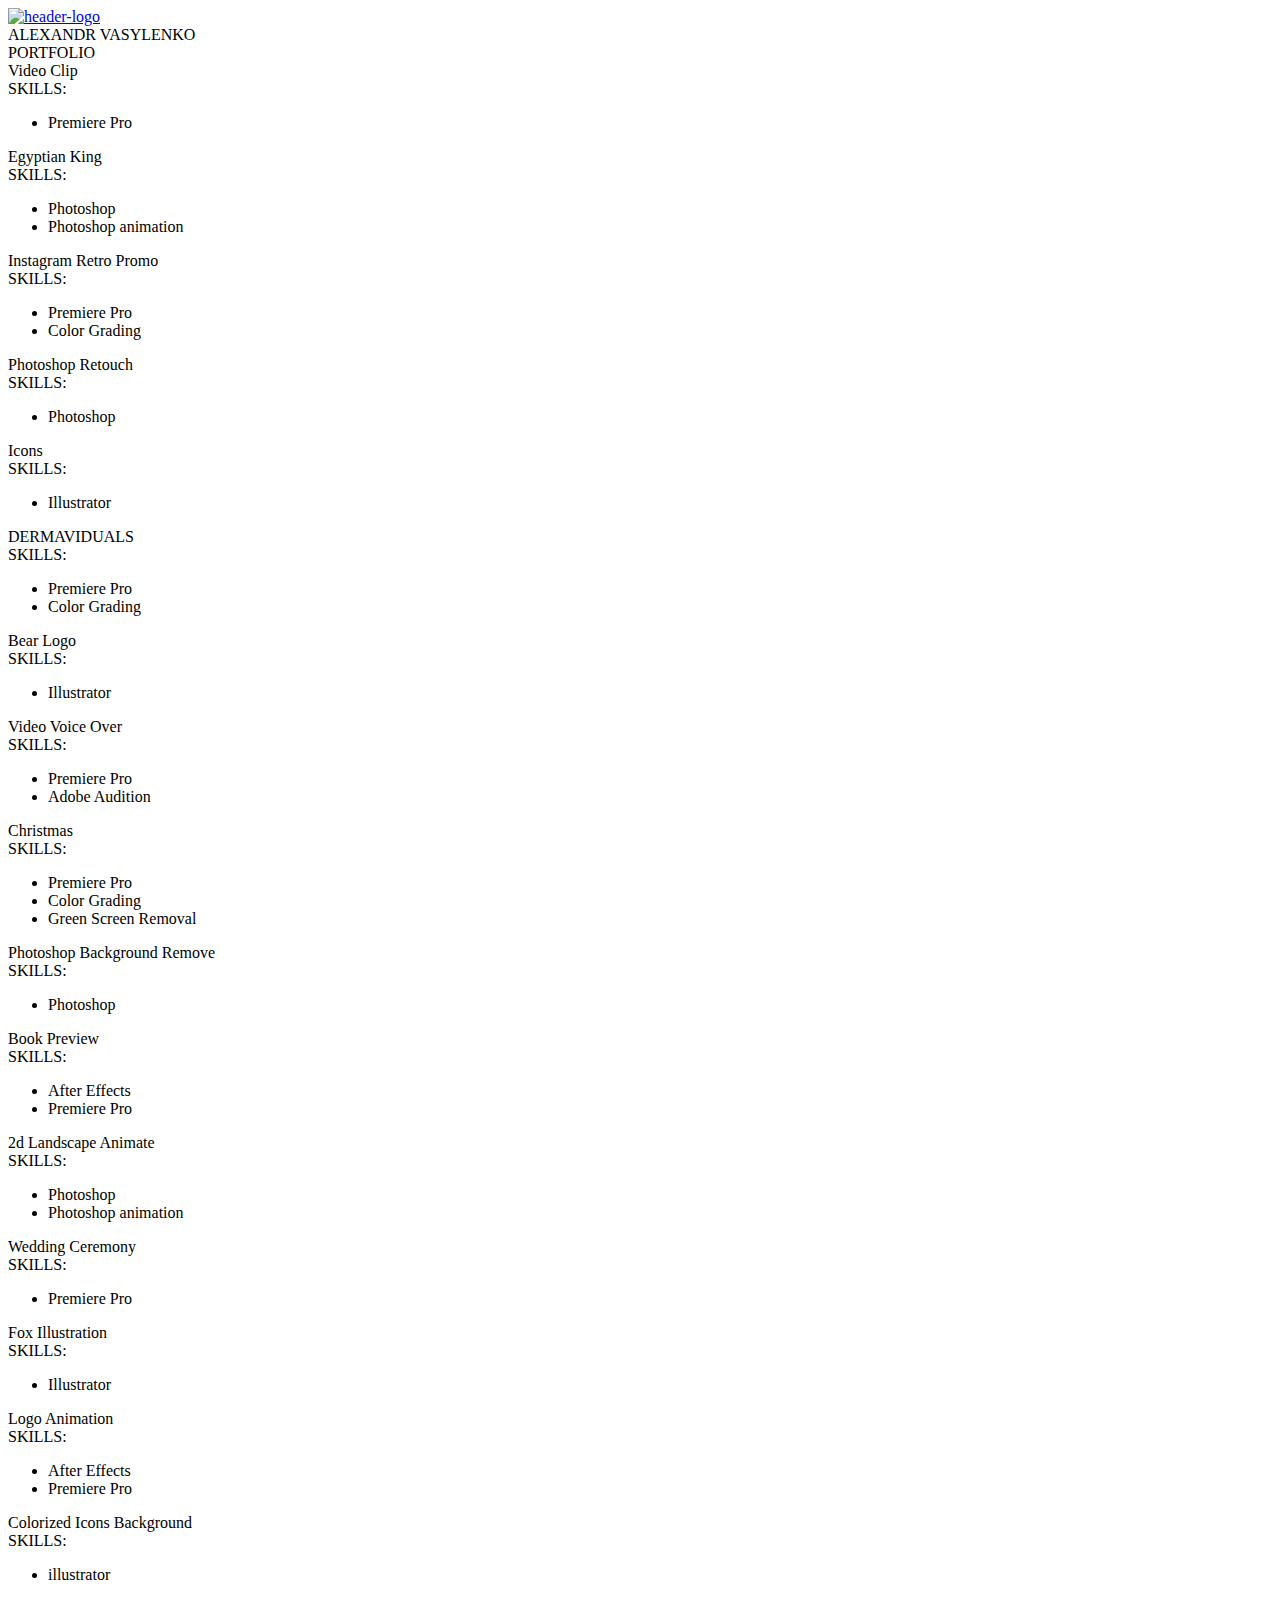
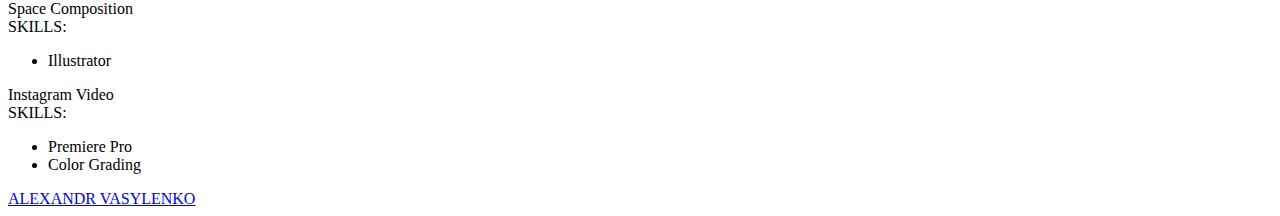
==== commit a9d9adfa: "Update roots" ====
--- a/portfolio.html
+++ b/portfolio.html
@@ -21,16 +21,16 @@
   <!--  -->
 
   <!-- Styles -->
-  <link rel="stylesheet" href="/assets/css/style.css" type="text/css">
-  <link rel="stylesheet" href="/styles/style.min.css" type="text/css">
+  <link rel="stylesheet" href="/portfolio/assets/css/style.css" type="text/css">
+  <link rel="stylesheet" href="/portfolio/styles/style.min.css" type="text/css">
   <!--  -->
 
   <!-- Script -->
-  <script type="text/javascript" src="/assets/js/jquery-3.6.0.min.js"></script>
-  <script type="text/javascript" src="/assets/js/lightzoom.js"></script>
-  <script type="text/javascript" src="/assets/js/functions.js" async></script>
+  <script type="text/javascript" src="/portfolio/assets/js/jquery-3.6.0.min.js"></script>
+  <script type="text/javascript" src="/portfolio/assets/js/lightzoom.js"></script>
+  <script type="text/javascript" src="/portfolio/assets/js/functions.js" async></script>
   <!--  -->
-  <link rel="shortcut icon" href="/favicon.ico" type="image/x-icon">
+  <link rel="shortcut icon" href="/portfolio/favicon.ico" type="image/x-icon">
   <title>Alex Vasylenko | Portfolio</title>
 </head>
 <body id="portfoliopage">
@@ -41,7 +41,7 @@
       <div class="video-foreground" style="position: fixed;">
         <!-- <iframe id="yt_player_iframe" src="https://www.youtube.com/embed/ugQuUigKSwg?start=5&end=60&controls=0&showinfo=0&rel=0&autoplay=1&loop=1&mute=1&playlist=ugQuUigKSwg&modestbranding=1" title="YouTube video player" frameborder="0" scrolling="no" allow="accelerometer; autoplay; clipboard-write; encrypted-media; gyroscope; picture-in-picture" allowfullscreen></iframe> -->
         <video class="player" autoplay loop muted>
-          <source src="assets/videos/demo_reel.webm" 
+          <source src="portfolio/assets/videos/demo_reel.webm" 
             type="video/mp4"> 
         </video>
         </div>
@@ -50,7 +50,7 @@
     <div class="header__content">
       <div class="container">
         <div class="header__content-inner">
-          <a class="logo-link" href="/"><img class="logo" src="/assets/images/logo-white.png" alt="header-logo"></a>
+          <a class="logo-link" href="/portfolio"><img class="logo" src="/portfolio/assets/images/logo-white.png" alt="header-logo"></a>
           <div class="title">
             <span>ALEXANDR VASYLENKO</span>
           </div>
@@ -86,7 +86,7 @@
               <div class="overlay">
                 <div class="overlay__icons">
                   <a class="overlay__icons-link" href="https://youtu.be/8874lwxf_Is" target="_blank"><i class="fas fa-link"></i></a>
-                  <a class="overlay__icons-link lightzoom" href="/assets/images/portfolio/screenshots/video-clip-1.webp"><i class="fas fa-expand"></i></a>
+                  <a class="overlay__icons-link lightzoom" href="/portfolio/assets/images/portfolio/screenshots/video-clip-1.webp"><i class="fas fa-expand"></i></a>
                 </div>
                 <div class="overlay__text">
                   <div class="overlay__title">Video Clip</div>
@@ -108,7 +108,7 @@
               <div class="overlay">
                 <div class="overlay__icons">
                   <!-- <a class="overlay__icons-link" href="https://youtu.be/15vxEZLTHuY" target="_blank"><i class="fas fa-link"></i></a> -->
-                  <a class="overlay__icons-link lightzoom" href="/assets/images/portfolio/gif/egypt_warrior.gif"><i class="fas fa-expand"></i></a>
+                  <a class="overlay__icons-link lightzoom" href="/portfolio/assets/images/portfolio/gif/egypt_warrior.gif"><i class="fas fa-expand"></i></a>
                 </div>
                 <div class="overlay__text">
                   <div class="overlay__title">Egyptian King</div>
@@ -131,7 +131,7 @@
               <div class="overlay">
                 <div class="overlay__icons">
                   <a class="overlay__icons-link" href="https://youtube.com/shorts/yMUczRINJYo?feature=share" target="_blank"><i class="fas fa-link"></i></a>
-                  <a class="overlay__icons-link lightzoom" href="/assets/images/portfolio/screenshots/inst_retro_promo.webp"><i class="fas fa-expand"></i></a>
+                  <a class="overlay__icons-link lightzoom" href="/portfolio/assets/images/portfolio/screenshots/inst_retro_promo.webp"><i class="fas fa-expand"></i></a>
                 </div>
                 <div class="overlay__text">
                   <div class="overlay__title">Instagram Retro Promo</div>
@@ -154,7 +154,7 @@
               <div class="overlay">
                 <div class="overlay__icons">
                   <!-- <a class="overlay__icons-link" href="https://youtu.be/8874lwxf_Is" target="_blank"><i class="fas fa-link"></i></a> -->
-                  <a class="overlay__icons-link lightzoom" href="/assets/images/portfolio/photos/ps-retouch-1.webp"><i class="fas fa-expand"></i></a>
+                  <a class="overlay__icons-link lightzoom" href="/portfolio/assets/images/portfolio/photos/ps-retouch-1.webp"><i class="fas fa-expand"></i></a>
                 </div>
                 <div class="overlay__text">
                   <div class="overlay__title">Photoshop Retouch</div>
@@ -176,7 +176,7 @@
               <div class="overlay">
                 <div class="overlay__icons">
                   <!-- <a class="overlay__icons-link" href="https://youtu.be/XbrwrWvuV_o" target="_blank"><i class="fas fa-link"></i></a> -->
-                  <a class="overlay__icons-link lightzoom" href="/assets/images/portfolio/screenshots/icons.png"><i class="fas fa-expand"></i></a>
+                  <a class="overlay__icons-link lightzoom" href="/portfolio/assets/images/portfolio/screenshots/icons.webp"><i class="fas fa-expand"></i></a>
                 </div>
                 <div class="overlay__text">
                   <div class="overlay__title">Icons</div>
@@ -198,7 +198,7 @@
               <div class="overlay">
                 <div class="overlay__icons">
                   <a class="overlay__icons-link" href="https://youtu.be/ZMEm9ED51pM" target="_blank"><i class="fas fa-link"></i></a>
-                  <a class="overlay__icons-link lightzoom" href="/assets/images/portfolio/screenshots/dermaviduals.webp"><i class="fas fa-expand"></i></a>
+                  <a class="overlay__icons-link lightzoom" href="/portfolio/assets/images/portfolio/screenshots/dermaviduals.webp"><i class="fas fa-expand"></i></a>
                 </div>
                 <div class="overlay__text">
                   <div class="overlay__title">DERMAVIDUALS</div>
@@ -220,7 +220,7 @@
             <div class="col-xs-12 col-sm-6 col-md-4 col-lg-4 col-xl-3 col-xxl-2 portfolio__item">
               <div class="overlay">
                 <div class="overlay__icons">
-                  <a class="overlay__icons-link lightzoom" href="/assets/images/portfolio/screenshots/bear_logo.webp"><i class="fas fa-expand"></i></a>
+                  <a class="overlay__icons-link lightzoom" href="/portfolio/assets/images/portfolio/screenshots/bear_logo.webp"><i class="fas fa-expand"></i></a>
                 </div>
                 <div class="overlay__text">
                   <div class="overlay__title">Bear Logo</div>
@@ -242,7 +242,7 @@
               <div class="overlay">
                 <div class="overlay__icons">
                   <a class="overlay__icons-link" href="https://youtu.be/3uTbpJ82upU" target="_blank"><i class="fas fa-link"></i></a>
-                  <a class="overlay__icons-link lightzoom" href="/assets/images/portfolio/screenshots/test_explainer_video_voiceover.webp"><i class="fas fa-expand"></i></a>
+                  <a class="overlay__icons-link lightzoom" href="/portfolio/assets/images/portfolio/screenshots/test_explainer_video_voiceover.webp"><i class="fas fa-expand"></i></a>
                 </div>
                 <div class="overlay__text">
                   <div class="overlay__title">Video Voice Over</div>
@@ -265,7 +265,7 @@
               <div class="overlay">
                 <div class="overlay__icons">
                   <a class="overlay__icons-link" href="https://youtu.be/Sd26-TMJctI" target="_blank"><i class="fas fa-link"></i></a>
-                  <a class="overlay__icons-link lightzoom" href="/assets/images/portfolio/screenshots/christmas.webp"><i class="fas fa-expand"></i></a>
+                  <a class="overlay__icons-link lightzoom" href="/portfolio/assets/images/portfolio/screenshots/christmas.webp"><i class="fas fa-expand"></i></a>
                 </div>
                 <div class="overlay__text">
                   <div class="overlay__title">Christmas</div>
@@ -288,7 +288,7 @@
             <div class="col-xs-12 col-sm-6 col-md-4 col-lg-4 col-xl-3 col-xxl-2 portfolio__item">
               <div class="overlay">
                 <div class="overlay__icons">
-                  <a class="overlay__icons-link lightzoom" href="/assets/images/portfolio/photos/ps-bg-remove-white.webp"><i class="fas fa-expand"></i></a>
+                  <a class="overlay__icons-link lightzoom" href="/portfolio/assets/images/portfolio/photos/ps-bg-remove-white.webp"><i class="fas fa-expand"></i></a>
                 </div>
                 <div class="overlay__text">
                   <div class="overlay__title">Photoshop Background Remove</div>
@@ -310,7 +310,7 @@
               <div class="overlay">
                 <div class="overlay__icons">
                   <a class="overlay__icons-link" href="https://youtu.be/kZzDmT96uek" target="_blank"><i class="fas fa-link"></i></a>
-                  <a class="overlay__icons-link lightzoom" href="/assets/images/portfolio/screenshots/book_preview.webp"><i class="fas fa-expand"></i></a>
+                  <a class="overlay__icons-link lightzoom" href="/portfolio/assets/images/portfolio/screenshots/book_preview.webp"><i class="fas fa-expand"></i></a>
                 </div>
                 <div class="overlay__text">
                   <div class="overlay__title">Book Preview</div>
@@ -332,7 +332,7 @@
             <div class="col-xs-12 col-sm-6 col-md-4 col-lg-4 col-xl-3 col-xxl-2 portfolio__item">
               <div class="overlay">
                 <div class="overlay__icons">
-                  <a class="overlay__icons-link lightzoom" href="/assets/images/portfolio/gif/2d_landscape_animate.gif"><i class="fas fa-expand"></i></a>
+                  <a class="overlay__icons-link lightzoom" href="/portfolio/assets/images/portfolio/gif/2d_landscape_animate.gif"><i class="fas fa-expand"></i></a>
                 </div>
                 <div class="overlay__text">
                   <div class="overlay__title">2d Landscape Animate</div>
@@ -355,7 +355,7 @@
               <div class="overlay">
                 <div class="overlay__icons">
                   <a class="overlay__icons-link" href="https://youtu.be/15vxEZLTHuY" target="_blank"><i class="fas fa-link"></i></a>
-                  <a class="overlay__icons-link lightzoom" href="/assets/images/portfolio/screenshots/wedding-ceremony.webp"><i class="fas fa-expand"></i></a>
+                  <a class="overlay__icons-link lightzoom" href="/portfolio/assets/images/portfolio/screenshots/wedding-ceremony.webp"><i class="fas fa-expand"></i></a>
                 </div>
                 <div class="overlay__text">
                   <div class="overlay__title">Wedding Ceremony</div>
@@ -376,7 +376,7 @@
             <div class="col-xs-12 col-sm-6 col-md-4 col-lg-4 col-xl-3 col-xxl-2 portfolio__item">
               <div class="overlay">
                 <div class="overlay__icons">
-                  <a class="overlay__icons-link lightzoom" href="/assets/images/portfolio/screenshots/fox.webp"><i class="fas fa-expand"></i></a>
+                  <a class="overlay__icons-link lightzoom" href="/portfolio/assets/images/portfolio/screenshots/fox.webp"><i class="fas fa-expand"></i></a>
                 </div>
                 <div class="overlay__text">
                   <div class="overlay__title">Fox Illustration</div>
@@ -398,7 +398,7 @@
               <div class="overlay">
                 <div class="overlay__icons">
                   <a class="overlay__icons-link" href="https://youtu.be/Z5bqvYmvt1o" target="_blank"><i class="fas fa-link"></i></a>
-                  <a class="overlay__icons-link lightzoom" href="/assets/images/portfolio/screenshots/yetta-1.webp"><i class="fas fa-expand"></i></a>
+                  <a class="overlay__icons-link lightzoom" href="/portfolio/assets/images/portfolio/screenshots/yetta-1.webp"><i class="fas fa-expand"></i></a>
                 </div>
                 <div class="overlay__text">
                   <div class="overlay__title">Logo Animation</div>
@@ -420,7 +420,7 @@
             <div class="col-xs-12 col-sm-6 col-md-4 col-lg-4 col-xl-3 col-xxl-2 portfolio__item">
               <div class="overlay">
                 <div class="overlay__icons">
-                  <a class="overlay__icons-link lightzoom" href="/assets/images/portfolio/screenshots/bg_icons.webp"><i class="fas fa-expand"></i></a>
+                  <a class="overlay__icons-link lightzoom" href="/portfolio/assets/images/portfolio/screenshots/bg_icons.webp"><i class="fas fa-expand"></i></a>
                 </div>
                 <div class="overlay__text">
                   <div class="overlay__title">Colorized Icons Background</div>
@@ -441,7 +441,7 @@
             <div class="col-xs-12 col-sm-6 col-md-4 col-lg-4 col-xl-3 col-xxl-2 portfolio__item">
               <div class="overlay">
                 <div class="overlay__icons">
-                  <a class="overlay__icons-link lightzoom" href="/assets/images/portfolio/screenshots/space.webp"><i class="fas fa-expand"></i></a>
+                  <a class="overlay__icons-link lightzoom" href="/portfolio/assets/images/portfolio/screenshots/space.webp"><i class="fas fa-expand"></i></a>
                 </div>
                 <div class="overlay__text">
                   <div class="overlay__title">Space Composition</div>
@@ -463,7 +463,7 @@
               <div class="overlay">
                 <div class="overlay__icons">
                   <a class="overlay__icons-link" href="https://youtu.be/eT5Ee8ed9jI" target="_blank"><i class="fas fa-link"></i></a>
-                  <a class="overlay__icons-link lightzoom" href="/assets/images/portfolio/screenshots/instagram_video.webp"><i class="fas fa-expand"></i></a>
+                  <a class="overlay__icons-link lightzoom" href="/portfolio/assets/images/portfolio/screenshots/instagram_video.webp"><i class="fas fa-expand"></i></a>
                 </div>
                 <div class="overlay__text">
                   <div class="overlay__title">Instagram Video</div>
